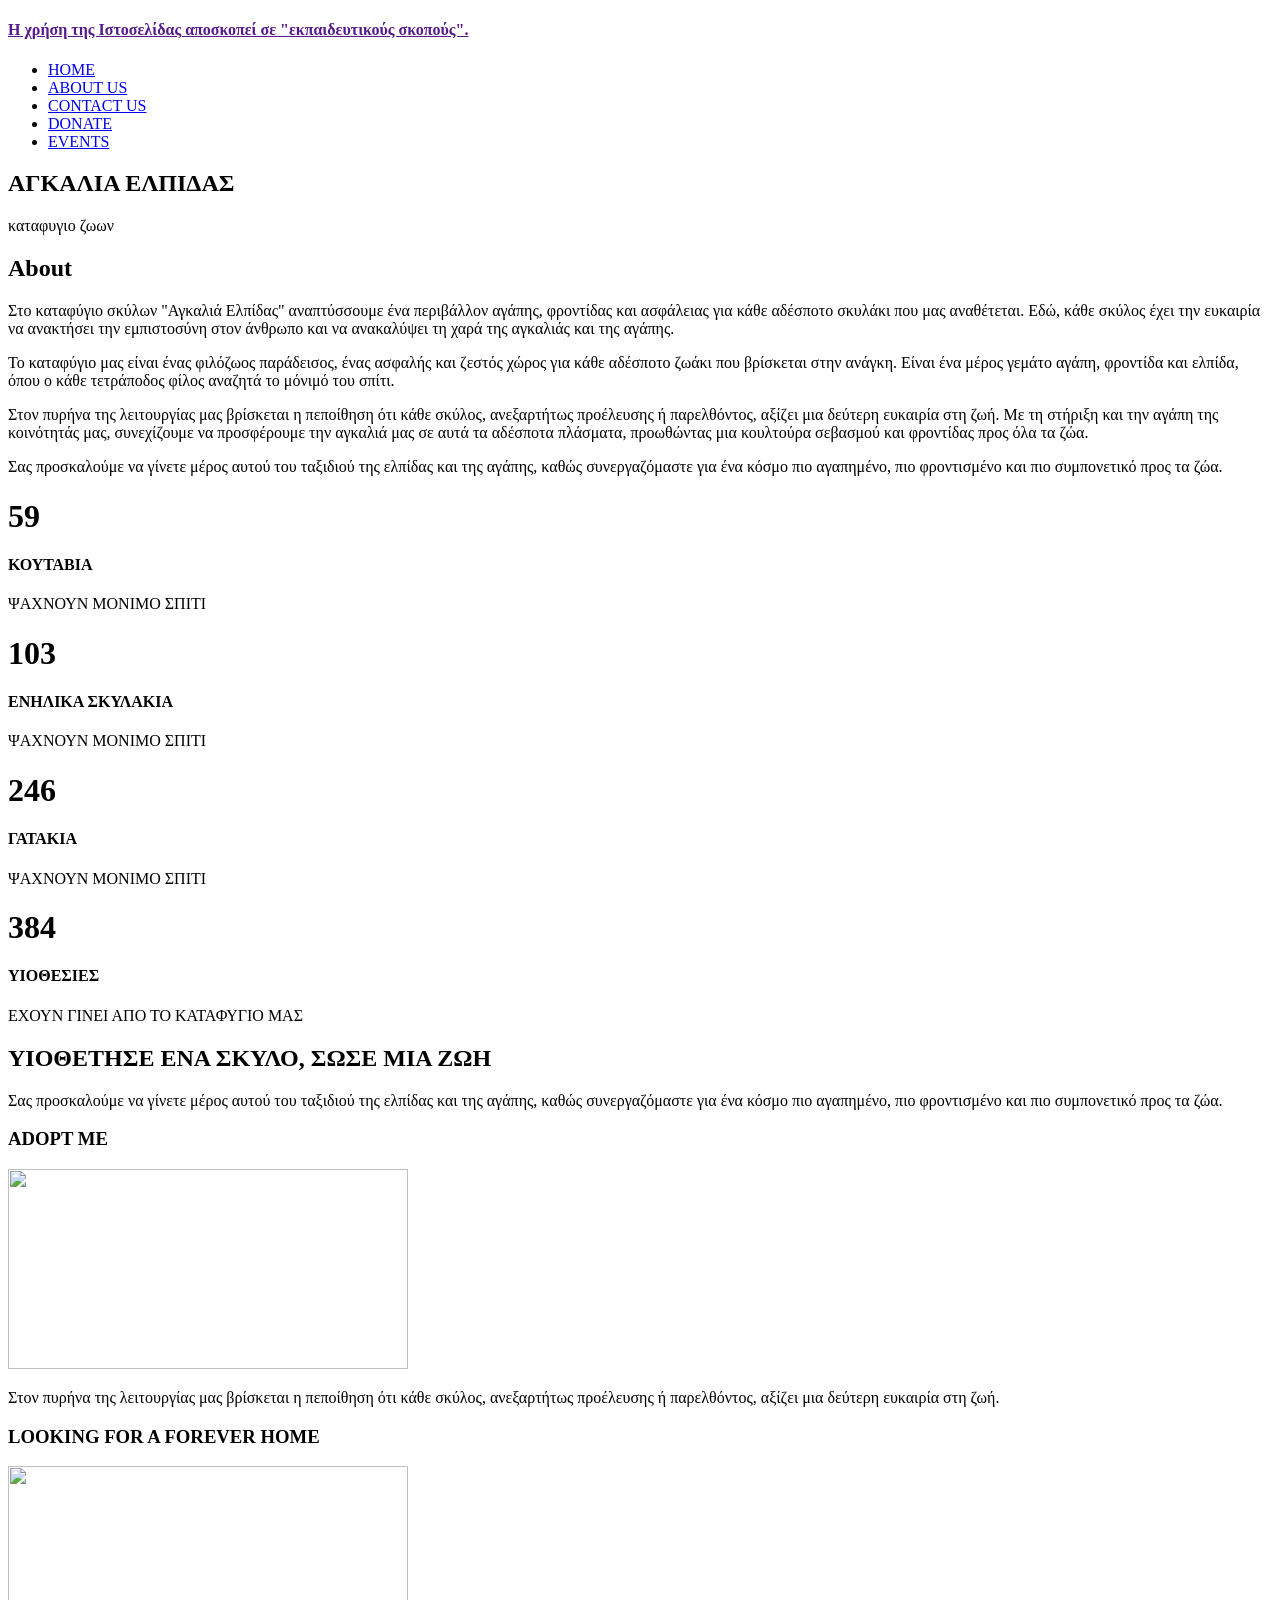
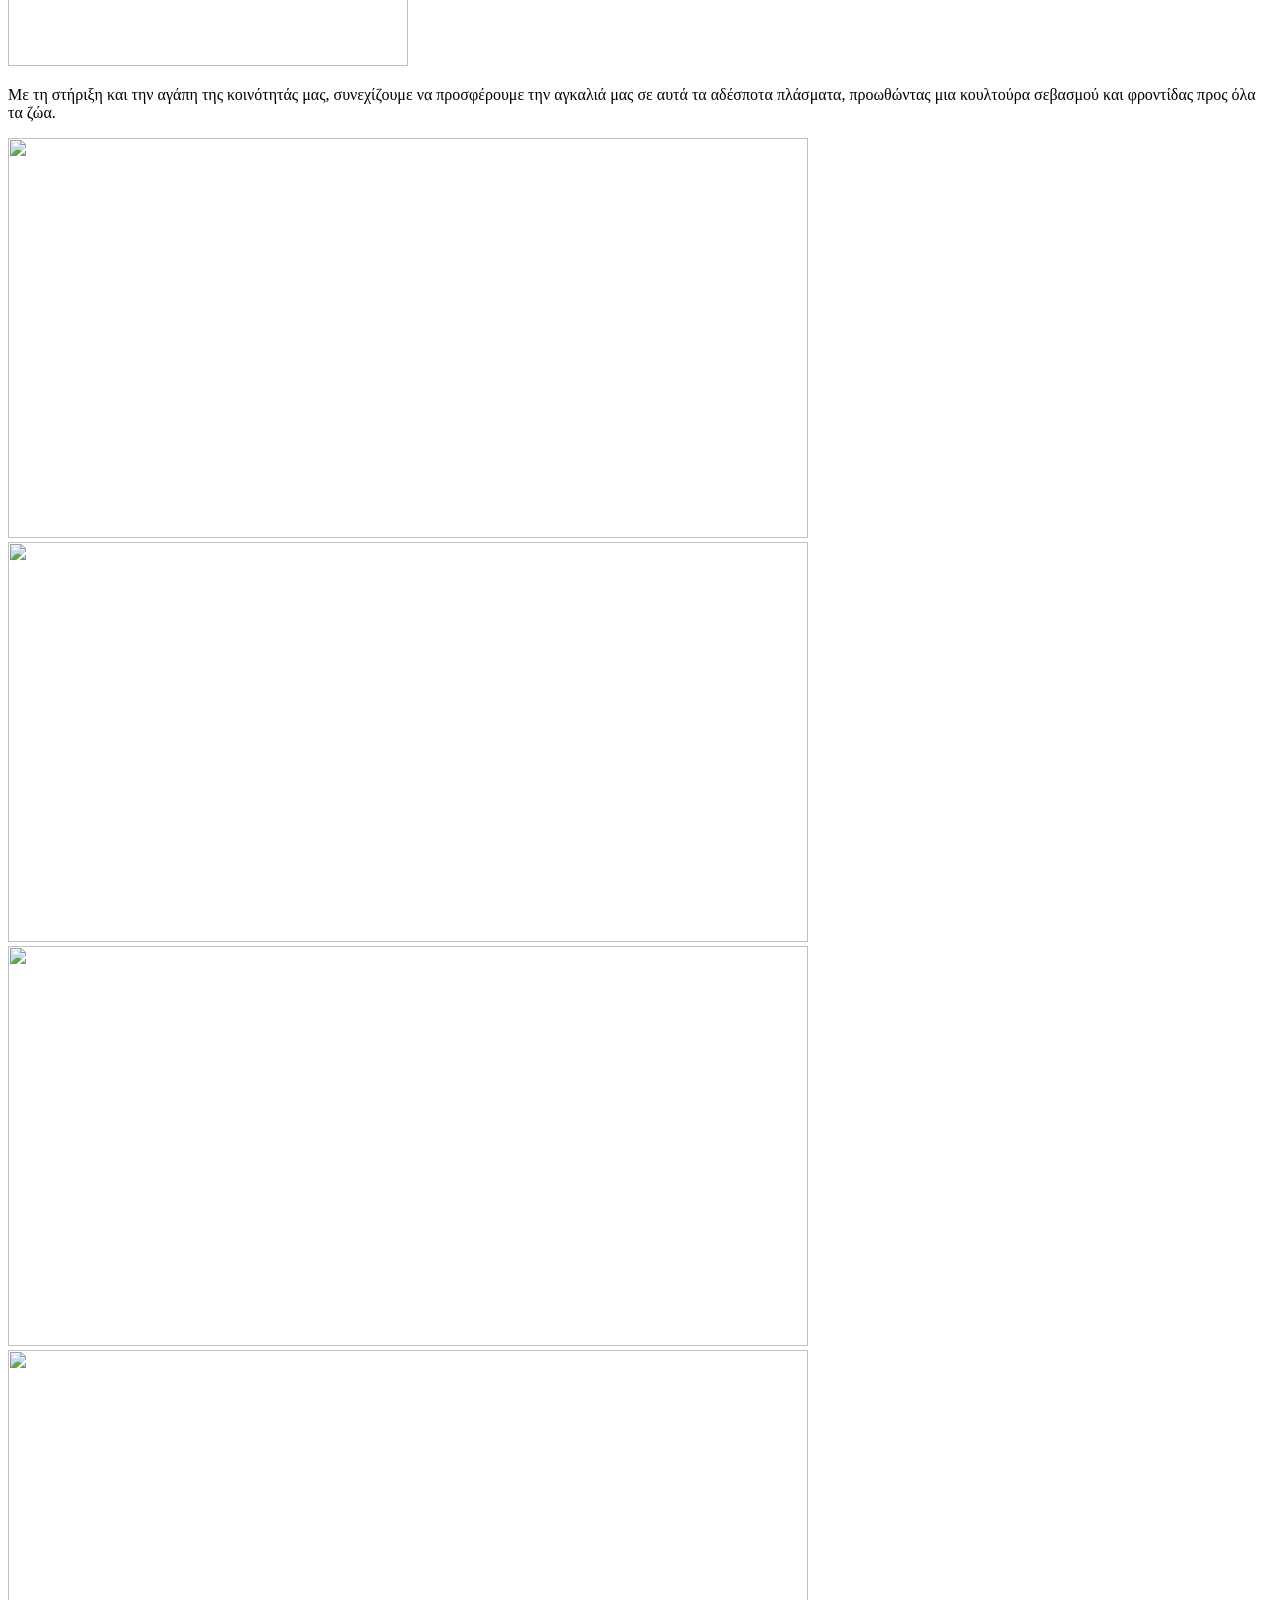
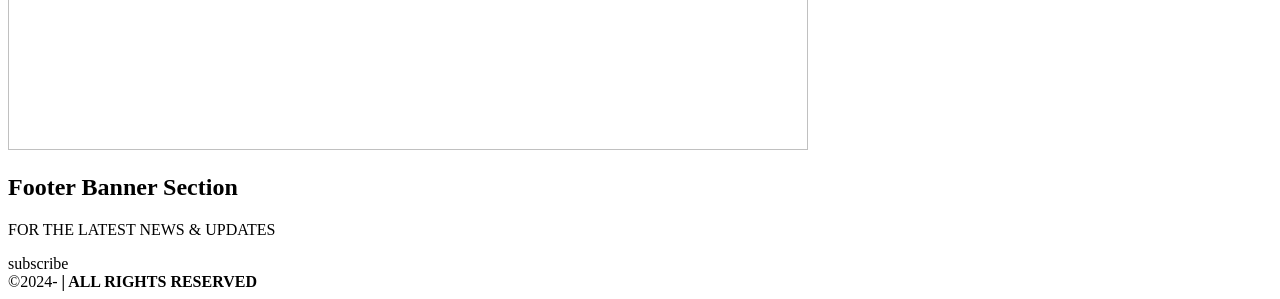
==== index.html @ 395c5442 "Add files via upload" ====
<!doctype html>
<html lang="en-US">
<head>
<meta charset="utf-8">
<meta http-equiv="X-UA-Compatible" content="IE=edge">
<meta name="viewport" content="width=device-width, initial-scale=1">
<title>Light Theme</title>
<link href="css/singlePageTemplate.css" rel="stylesheet" type="text/css">
<!--The following script tag downloads a font from the Adobe Edge Web Fonts server for use within the web page. We recommend that you do not modify it.-->
<script>var __adobewebfontsappname__="dreamweaver"</script>
<script src="http://use.edgefonts.net/source-sans-pro:n2:default.js" type="text/javascript"></script>

</head>
<body>
<!-- Main Container -->
<div class="container"> 
  <!-- Navigation -->
  <header> <a href="">
    <h4 class="logo">Η χρήση της Ιστοσελίδας αποσκοπεί σε "εκπαιδευτικούς σκοπούς".</h4>
    </a>
    <nav>
      <ul>
        <li><a href="index.html">HOME</a></li>
        <li><a href="ABOUT US.html">ABOUT US</a></li>
        <li><a href="CONTACT US.html">CONTACT US</a></li>
        <li><a href="DONATE.html">DONATE</a></li>
        <li><a href="EVENTS.html">EVENTS</a></li>
      </ul>
    </nav>
  </header>
  <!-- Hero Section -->
  <section class="hero" id="hero">
    <h1 class="hero_header">ΑΓΚΑΛΙΑ ΕΛΠΙΔΑΣ&nbsp;</h1>
    <p class="tagline">καταφυγιο ζωων&nbsp;</p>
  </section>
  <!-- About Section -->
  <section class="about" id="about">
    <h2 class="hidden">About</h2>
    <p class="text_column">Στο καταφύγιο σκύλων "Αγκαλιά Ελπίδας" αναπτύσσουμε ένα περιβάλλον αγάπης, φροντίδας και ασφάλειας για κάθε αδέσποτο σκυλάκι που μας αναθέτεται. Εδώ, κάθε σκύλος έχει την ευκαιρία να ανακτήσει την εμπιστοσύνη στον άνθρωπο και να ανακαλύψει τη χαρά της αγκαλιάς και της αγάπης. </p>
    <p class="text_column">Το καταφύγιο μας είναι ένας φιλόζωος παράδεισος, ένας ασφαλής και ζεστός χώρος για κάθε αδέσποτο ζωάκι που βρίσκεται στην ανάγκη. Είναι ένα μέρος γεμάτο αγάπη, φροντίδα και ελπίδα, όπου ο κάθε τετράποδος φίλος αναζητά το μόνιμό του σπίτι.</p>
    <p class="text_column">Στον πυρήνα της λειτουργίας μας βρίσκεται η πεποίθηση ότι κάθε σκύλος, ανεξαρτήτως προέλευσης ή παρελθόντος, αξίζει μια δεύτερη ευκαιρία στη ζωή. Με τη στήριξη και την αγάπη της κοινότητάς μας, συνεχίζουμε να προσφέρουμε την αγκαλιά μας σε αυτά τα αδέσποτα πλάσματα, προωθώντας μια κουλτούρα σεβασμού και φροντίδας προς όλα τα ζώα. </p>

    <p class="text_column">Σας προσκαλούμε να γίνετε μέρος αυτού του ταξιδιού της ελπίδας και της αγάπης, καθώς συνεργαζόμαστε για ένα κόσμο πιο αγαπημένο, πιο φροντισμένο και πιο συμπονετικό προς τα ζώα. </p>

</section>
  <!-- Stats Gallery Section -->
  <div class="gallery">
    <div class="thumbnail">
      <h1 class="stats">59</h1>
      <h4>ΚΟΥΤΑΒΙΑ&nbsp;</h4>
      <p>ΨΑΧΝΟΥΝ ΜΟΝΙΜΟ ΣΠΙΤΙ</p>
    </div>
    <div class="thumbnail">
      <h1 class="stats">103&nbsp;</h1>
      <h4>ΕΝΗΛΙΚΑ ΣΚΥΛΑΚΙΑ</h4>
      <p>ΨΑΧΝΟΥΝ ΜΟΝΙΜΟ ΣΠΙΤΙ</p>
    </div>
    <div class="thumbnail">
      <h1 class="stats">246</h1>
      <h4>ΓΑΤΑΚΙΑ&nbsp;</h4>
      <p>ΨΑΧΝΟΥΝ ΜΟΝΙΜΟ ΣΠΙΤΙ</p>
    </div>
    <div class="thumbnail">
      <h1 class="stats">384&nbsp;</h1>
      <h4>ΥΙΟΘΕΣΙΕΣ</h4>
      <p>ΕΧΟΥΝ ΓΙΝΕΙ ΑΠΟ ΤΟ ΚΑΤΑΦΥΓΙΟ ΜΑΣ</p>
    </div>
  </div>
  <!-- Parallax Section -->
  <section class="banner">
    <h2 class="parallax">ΥΙΟΘΕΤΗΣΕ ΕΝΑ ΣΚΥΛΟ, ΣΩΣΕ ΜΙΑ ΖΩΗ&nbsp;</h2>
    <p class="parallax_description">Σας προσκαλούμε να γίνετε μέρος αυτού του ταξιδιού της ελπίδας και της αγάπης, καθώς συνεργαζόμαστε για ένα κόσμο πιο αγαπημένο, πιο φροντισμένο και πιο συμπονετικό προς τα ζώα.</p>
  </section>
  <!-- More Info Section -->
  <footer>
    <article class="footer_column">
      <h3>ADOPT ME&nbsp;</h3>
      <img src="DREAMWEAVER/DOG1.JPG" alt="" width="400" height="200" class="cards"/>
      <p> Στον πυρήνα της λειτουργίας μας βρίσκεται η πεποίθηση ότι κάθε σκύλος, ανεξαρτήτως προέλευσης ή παρελθόντος, αξίζει μια δεύτερη ευκαιρία στη ζωή.</p>
    </article>
    <article class="footer_column">
      <h3>LOOKING FOR A FOREVER HOME</h3>
      <img src="DREAMWEAVER/DOG2.JPG" alt="" width="400" height="200" class="cards"/>
      <p>Με τη στήριξη και την αγάπη της κοινότητάς μας, συνεχίζουμε να προσφέρουμε την αγκαλιά μας σε αυτά τα αδέσποτα πλάσματα, προωθώντας μια κουλτούρα σεβασμού και φροντίδας προς όλα τα ζώα. </p>
    </article>
	    <!-- Slideshow/Carousel -->
        <div id="carouselExampleSlidesOnly" class="carousel slide mt-4" data-bs-ride="carousel">
            <div class="carousel-inner">
                <div class="carousel-item active">
                    <img src="DREAMWEAVER/DOG.JPG" class="d-block w-100" alt="" width="800" height="400">
                </div>
                <div class="carousel-item">
                    <img src="DREAMWEAVER/DOG3.JPG" class="d-block w-100" alt="" width="800" height="400">
                </div>
                <div class="carousel-item">
                    <img src="DREAMWEAVER/DOG4.JPG" class="d-block w-100" alt="" width="800" height="400">
                </div>
				                <div class="carousel-item">
                    <img src="DREAMWEAVER/DOG7.JPG" class="d-block w-100" alt="" width="800" height="400">
                </div>
            </div>
         </div>															 
  </footer>
  <!-- Footer Section -->
  <section class="footer_banner" id="contact">
    <h2 class="hidden">Footer Banner Section </h2>
    <p class="hero_header">FOR THE LATEST NEWS &amp; UPDATES</p>
    <div class="button">subscribe</div>
  </section>
  <!-- Copyrights Section -->
  <div class="copyright">&copy;2024- <strong>| ALL RIGHTS RESERVED</strong></div>
</div>
<!-- Main Container Ends -->
</body>
</html>
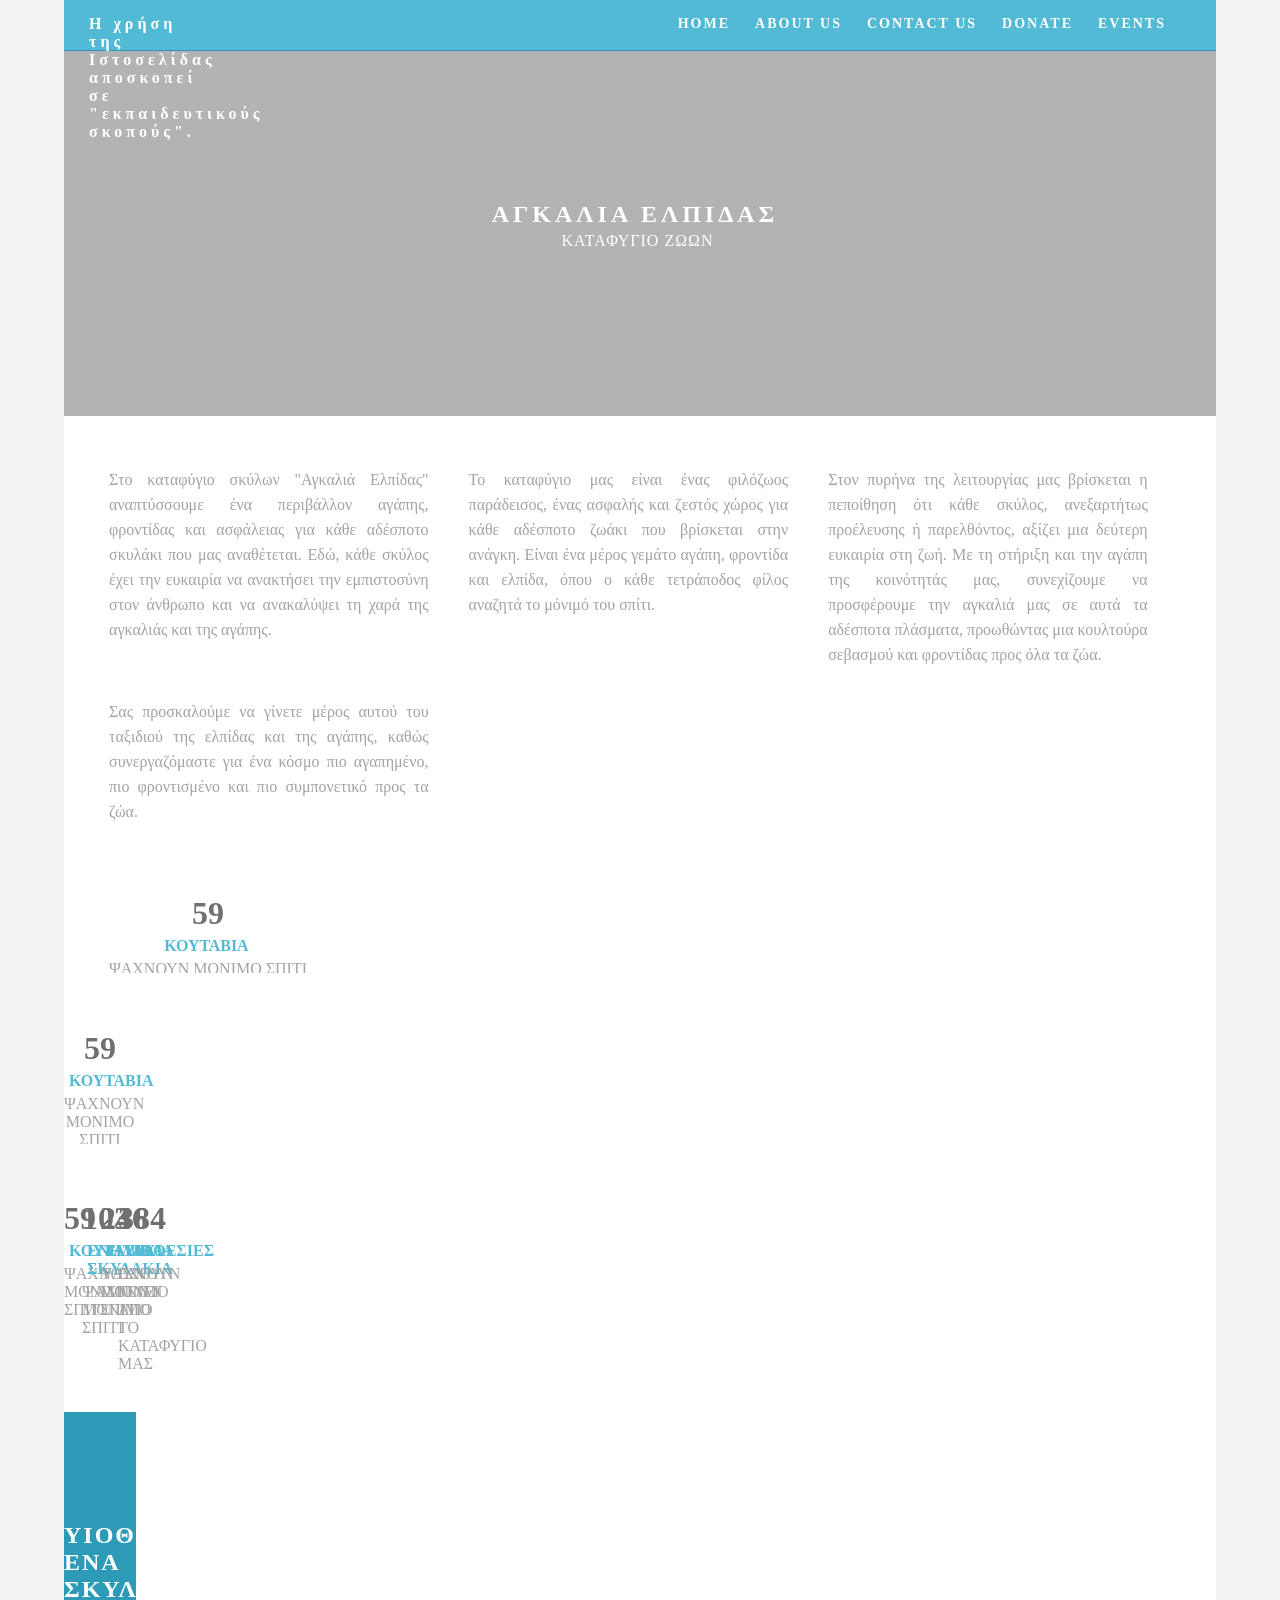
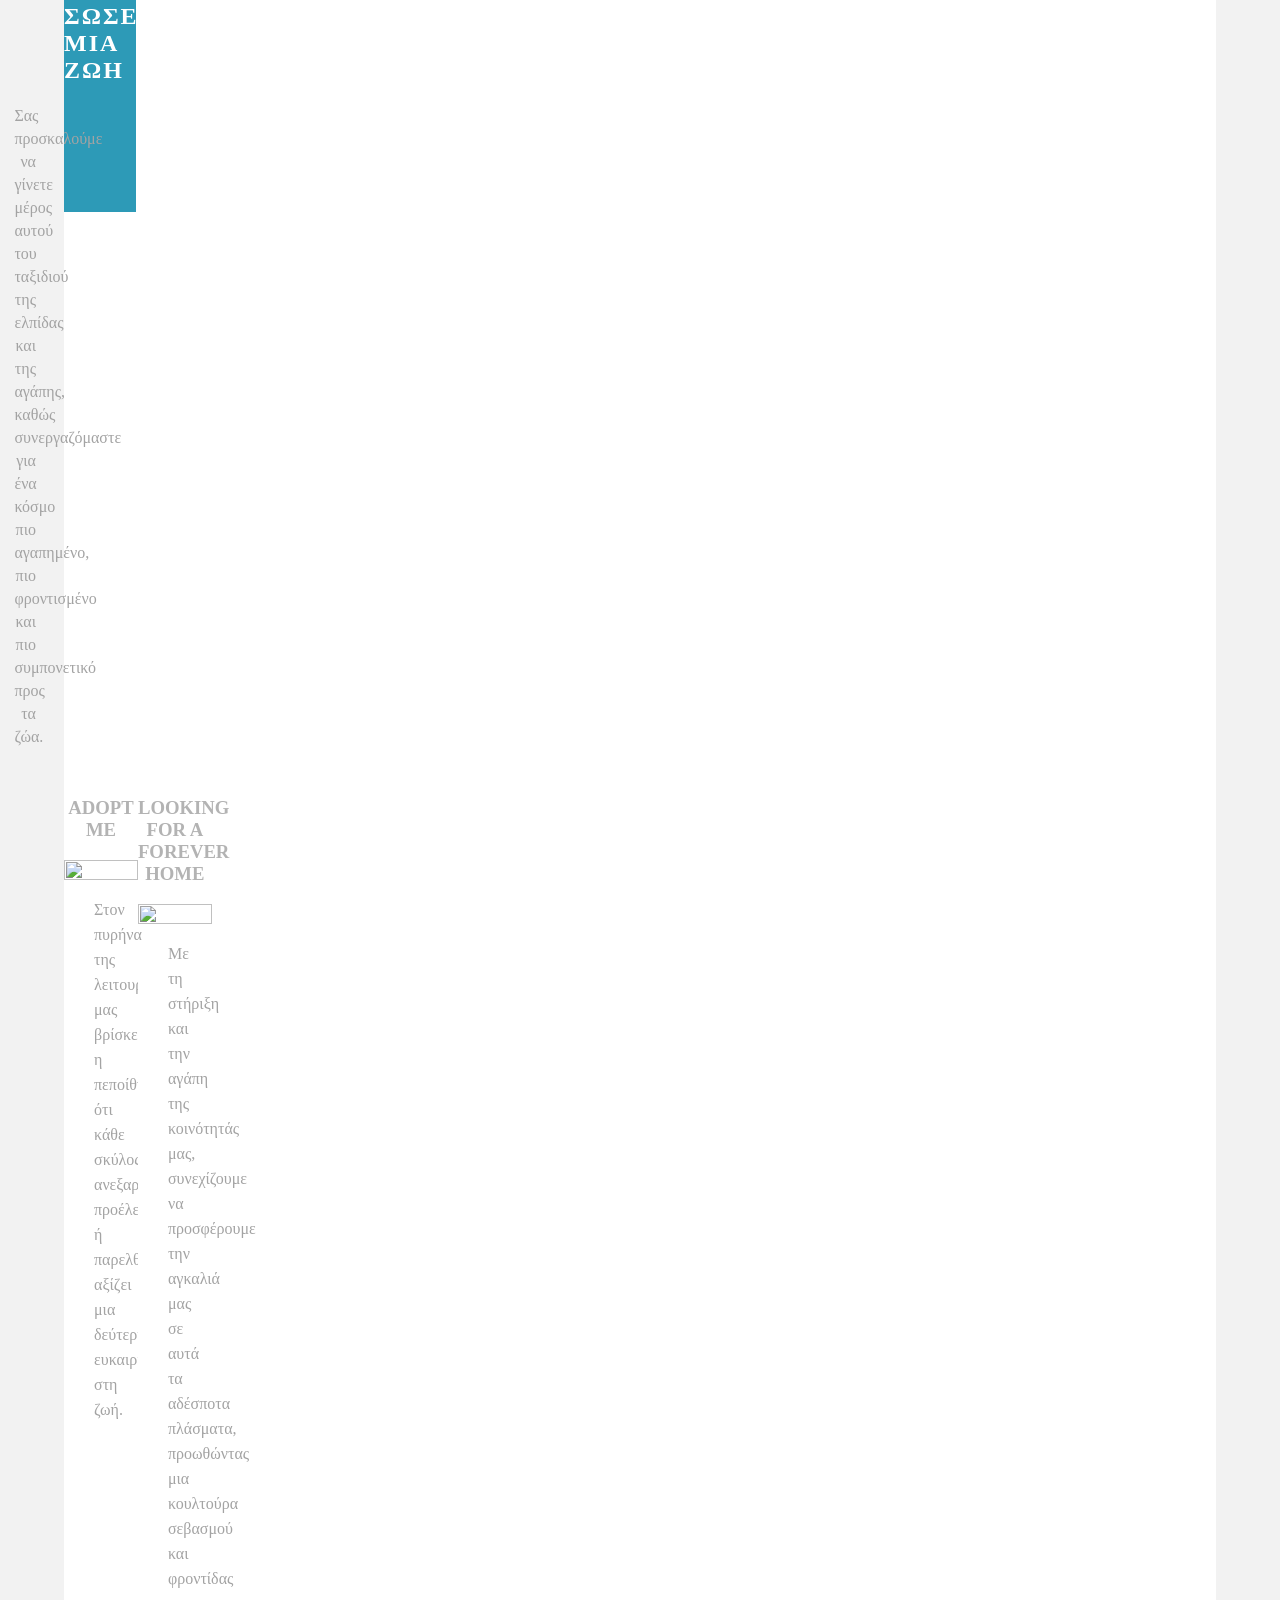
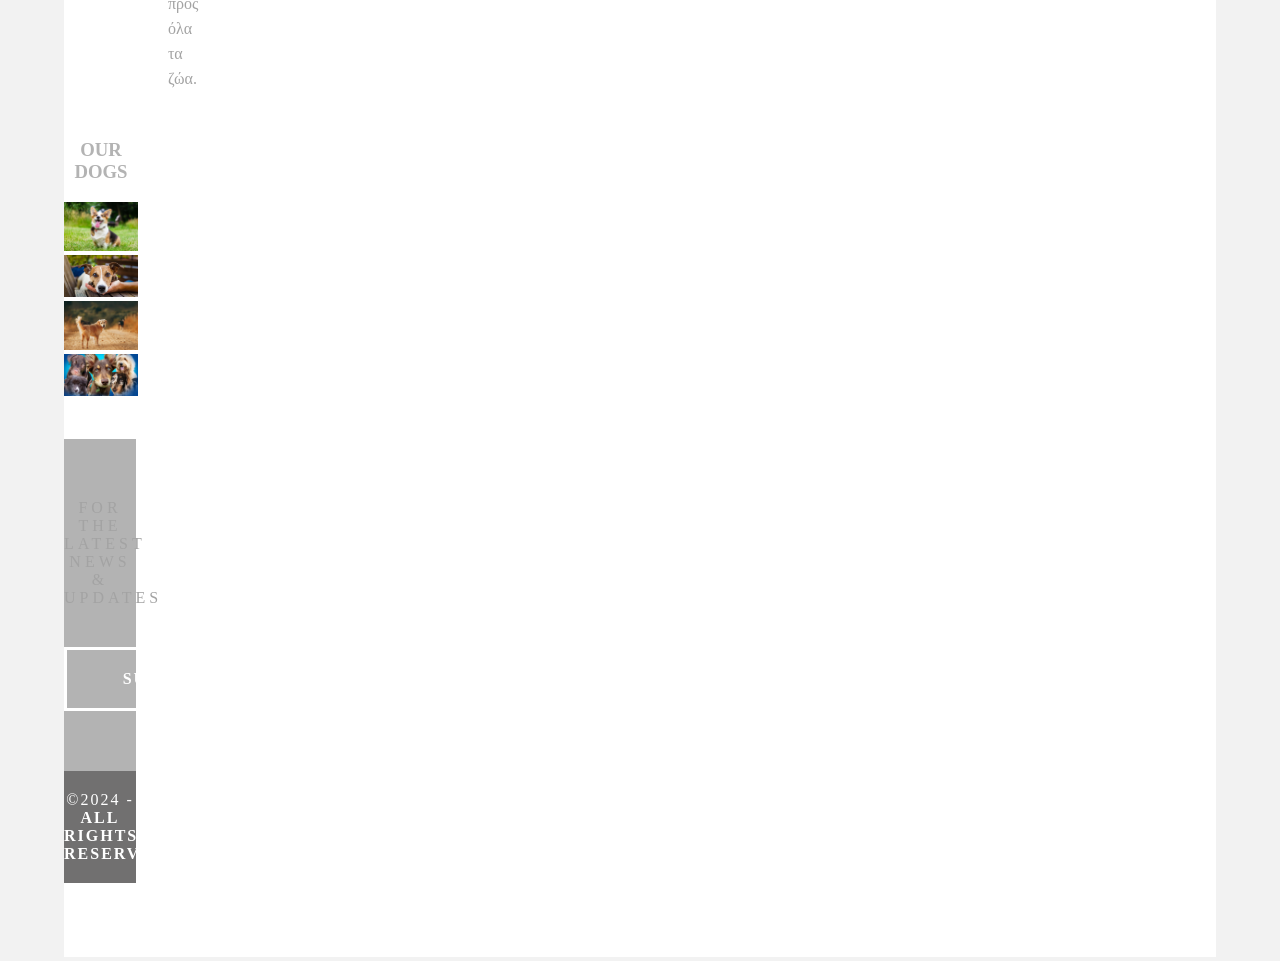
==== commit e9e64685: "Update index.html" ====
--- a/index.html
+++ b/index.html
@@ -4,12 +4,10 @@
 <meta charset="utf-8">
 <meta http-equiv="X-UA-Compatible" content="IE=edge">
 <meta name="viewport" content="width=device-width, initial-scale=1">
-<title>Light Theme</title>
-<link href="css/singlePageTemplate.css" rel="stylesheet" type="text/css">
-<!--The following script tag downloads a font from the Adobe Edge Web Fonts server for use within the web page. We recommend that you do not modify it.-->
-<script>var __adobewebfontsappname__="dreamweaver"</script>
-<script src="http://use.edgefonts.net/source-sans-pro:n2:default.js" type="text/javascript"></script>
-
+<title>Hugs of Hope | Animal Shelter</title>
+  <link href="css/singlePageTemplate.css" rel="stylesheet" type="text/css">
+  <script>var __adobewebfontsappname__="dreamweaver"</script>
+  <script src="https://use.edgefonts.net/source-sans-pro:n2:default.js" type="text/javascript"></script>
 </head>
 <body>
 <!-- Main Container -->
@@ -21,10 +19,10 @@
     <nav>
       <ul>
         <li><a href="index.html">HOME</a></li>
-        <li><a href="ABOUT US.html">ABOUT US</a></li>
-        <li><a href="CONTACT US.html">CONTACT US</a></li>
-        <li><a href="DONATE.html">DONATE</a></li>
-        <li><a href="EVENTS.html">EVENTS</a></li>
+        <li><a href="about.html">ABOUT US</a></li>
+        <li><a href="contact.html">CONTACT US</a></li>
+        <li><a href="donate.html">DONATE</a></li>
+        <li><a href="events.html">EVENTS</a></li>
       </ul>
     </nav>
   </header>
@@ -49,23 +47,36 @@
       <h1 class="stats">59</h1>
       <h4>ΚΟΥΤΑΒΙΑ&nbsp;</h4>
       <p>ΨΑΧΝΟΥΝ ΜΟΝΙΜΟ ΣΠΙΤΙ</p>
+    <div class="gallery">
+      <div class="thumbnail">
+        <h1 class="stats">59</h1>
+        <h4>ΚΟΥΤΑΒΙΑ</h4>
+        <p>ΨΑΧΝΟΥΝ ΜΟΝΙΜΟ ΣΠΙΤΙ</p>
+    <div class="gallery">
+      <div class="thumbnail">
+        <h1 class="stats">59</h1>
+        <h4>ΚΟΥΤΑΒΙΑ</h4>
+        <p>ΨΑΧΝΟΥΝ ΜΟΝΙΜΟ ΣΠΙΤΙ</p>
+      </div>
+
+      <div class="thumbnail">
+        <h1 class="stats">103</h1>
+        <h4>ΕΝΗΛΙΚΑ ΣΚΥΛΑΚΙΑ</h4>
+        <p>ΨΑΧΝΟΥΝ ΜΟΝΙΜΟ ΣΠΙΤΙ</p>
+      </div>
+
+      <div class="thumbnail">
+        <h1 class="stats">246</h1>
+        <h4>ΓΑΤΑΚΙΑ</h4>
+        <p>ΨΑΧΝΟΥΝ ΜΟΝΙΜΟ ΣΠΙΤΙ</p>
+      </div>
+
+      <div class="thumbnail">
+        <h1 class="stats">384</h1>
+        <h4>ΥΙΟΘΕΣΙΕΣ</h4>
+        <p>ΕΧΟΥΝ ΓΙΝΕΙ ΑΠΟ ΤΟ ΚΑΤΑΦΥΓΙΟ ΜΑΣ</p>
+      </div>
     </div>
-    <div class="thumbnail">
-      <h1 class="stats">103&nbsp;</h1>
-      <h4>ΕΝΗΛΙΚΑ ΣΚΥΛΑΚΙΑ</h4>
-      <p>ΨΑΧΝΟΥΝ ΜΟΝΙΜΟ ΣΠΙΤΙ</p>
-    </div>
-    <div class="thumbnail">
-      <h1 class="stats">246</h1>
-      <h4>ΓΑΤΑΚΙΑ&nbsp;</h4>
-      <p>ΨΑΧΝΟΥΝ ΜΟΝΙΜΟ ΣΠΙΤΙ</p>
-    </div>
-    <div class="thumbnail">
-      <h1 class="stats">384&nbsp;</h1>
-      <h4>ΥΙΟΘΕΣΙΕΣ</h4>
-      <p>ΕΧΟΥΝ ΓΙΝΕΙ ΑΠΟ ΤΟ ΚΑΤΑΦΥΓΙΟ ΜΑΣ</p>
-    </div>
-  </div>
   <!-- Parallax Section -->
   <section class="banner">
     <h2 class="parallax">ΥΙΟΘΕΤΗΣΕ ΕΝΑ ΣΚΥΛΟ, ΣΩΣΕ ΜΙΑ ΖΩΗ&nbsp;</h2>
@@ -74,42 +85,32 @@
   <!-- More Info Section -->
   <footer>
     <article class="footer_column">
-      <h3>ADOPT ME&nbsp;</h3>
-      <img src="DREAMWEAVER/DOG1.JPG" alt="" width="400" height="200" class="cards"/>
+      <h3>ADOPT ME</h3>
+      <img src="images/DOG1.JPG" alt="" width="400" height="200" class="cards"/>
       <p> Στον πυρήνα της λειτουργίας μας βρίσκεται η πεποίθηση ότι κάθε σκύλος, ανεξαρτήτως προέλευσης ή παρελθόντος, αξίζει μια δεύτερη ευκαιρία στη ζωή.</p>
     </article>
     <article class="footer_column">
       <h3>LOOKING FOR A FOREVER HOME</h3>
-      <img src="DREAMWEAVER/DOG2.JPG" alt="" width="400" height="200" class="cards"/>
+      <img src="images/DOG2.JPG" alt="" width="400" height="200" class="cards"/>
       <p>Με τη στήριξη και την αγάπη της κοινότητάς μας, συνεχίζουμε να προσφέρουμε την αγκαλιά μας σε αυτά τα αδέσποτα πλάσματα, προωθώντας μια κουλτούρα σεβασμού και φροντίδας προς όλα τα ζώα. </p>
     </article>
-	    <!-- Slideshow/Carousel -->
-        <div id="carouselExampleSlidesOnly" class="carousel slide mt-4" data-bs-ride="carousel">
-            <div class="carousel-inner">
-                <div class="carousel-item active">
-                    <img src="DREAMWEAVER/DOG.JPG" class="d-block w-100" alt="" width="800" height="400">
-                </div>
-                <div class="carousel-item">
-                    <img src="DREAMWEAVER/DOG3.JPG" class="d-block w-100" alt="" width="800" height="400">
-                </div>
-                <div class="carousel-item">
-                    <img src="DREAMWEAVER/DOG4.JPG" class="d-block w-100" alt="" width="800" height="400">
-                </div>
-				                <div class="carousel-item">
-                    <img src="DREAMWEAVER/DOG7.JPG" class="d-block w-100" alt="" width="800" height="400">
-                </div>
-            </div>
-         </div>															 
-  </footer>
-  <!-- Footer Section -->
-  <section class="footer_banner" id="contact">
-    <h2 class="hidden">Footer Banner Section </h2>
-    <p class="hero_header">FOR THE LATEST NEWS &amp; UPDATES</p>
-    <div class="button">subscribe</div>
-  </section>
-  <!-- Copyrights Section -->
-  <div class="copyright">&copy;2024- <strong>| ALL RIGHTS RESERVED</strong></div>
-</div>
-<!-- Main Container Ends -->
+
+      <article class="footer_column full_width_gallery">
+        <h3>OUR DOGS</h3>
+        <img src="images/DOG.jpg" alt="Shelter dog" width="800" height="400" class="cards">
+        <img src="images/DOG3.jpg" alt="Shelter dog" width="800" height="400" class="cards">
+        <img src="images/DOG4.jpg" alt="Shelter dog" width="800" height="400" class="cards">
+        <img src="images/DOG7.jpg" alt="Shelter dog" width="800" height="400" class="cards">
+      </article>
+    </footer>
+
+    <section class="footer_banner" id="contact">
+      <h2 class="hidden">Footer Banner Section</h2>
+      <p class="hero_header">FOR THE LATEST NEWS &amp; UPDATES</p>
+      <div class="button">SUBSCRIBE</div>
+    </section>
+
+    <div class="copyright">&copy;2024 - <strong>ALL RIGHTS RESERVED</strong></div>
+  </div>
 </body>
 </html>
--- a/css/singlePageTemplate.css
+++ b/css/singlePageTemplate.css
@@ -0,0 +1,479 @@
+@charset "UTF-8";
+/* Body */
+body {
+	font-family: source-sans-pro;
+	background-color: #f2f2f2;
+	margin-top: 0px;
+	margin-right: 0px;
+	margin-bottom: 0px;
+	margin-left: 0px;
+	font-style: normal;
+	font-weight: 200;
+}
+/* Container */
+.container {
+	width: 90%;
+	margin-left: auto;
+	margin-right: auto;
+	height: 1000px;
+	background-color: #FFFFFF;
+}
+/* Navigation */
+header {
+	width: 100%;
+	height: 5%;
+	background-color: #52bad5;
+	border-bottom: 1px solid #2C9AB7;
+}
+.logo {
+	color: #fff;
+	font-weight: bold;
+	text-align: undefined;
+	width: 10%;
+	float: left;
+	margin-top: 15px;
+	margin-left: 25px;
+	letter-spacing: 4px;
+}
+nav {
+	float: right;
+	width: 50%;
+	text-align: right;
+	margin-right: 25px;
+}
+header nav ul {
+	list-style: none;
+	float: right;
+}
+nav ul li {
+	float: left;
+	color: #FFFFFF;
+	font-size: 14px;
+	text-align: left;
+	margin-right: 25px;
+	letter-spacing: 2px;
+	font-weight: bold;
+	transition: all 0.3s linear;
+}
+ul li a {
+	color: #FFFFFF;
+	text-decoration: none;
+}
+ul li:hover a {
+	color: #2C9AB7;
+}
+.hero_header {
+	color: #FFFFFF;
+	text-align: center;
+	margin-top: 0px;
+	margin-right: 0px;
+	margin-bottom: 0px;
+	margin-left: 0px;
+	letter-spacing: 4px;
+}
+/* Hero Section */
+.hero {
+	background-color: #B3B3B3;
+	padding-top: 150px;
+	padding-bottom: 150px;
+}
+.light {
+	font-weight: bold;
+	color: #717070;
+}
+.tagline {
+	text-align: center;
+	color: #FFFFFF;
+	margin-top: 4px;
+	font-weight: lighter;
+	text-transform: uppercase;
+	letter-spacing: 1px;
+}
+/* About Section */
+.text_column {
+	width: 29%;
+	text-align: justify;
+	font-weight: lighter;
+	line-height: 25px;
+	float: left;
+	padding-left: 20px;
+	padding-right: 20px;
+	color: #A3A3A3;
+}
+.about {
+	padding-left: 25px;
+	padding-right: 25px;
+	padding-top: 35px;
+	display: inline-block;
+	background-color: #FFFFFF;
+	margin-top: 0px;
+}
+/* Stats Gallery */
+.stats {
+	color: #717070;
+	margin-bottom: 5px;
+}
+.gallery {
+	clear: both;
+	display: inline-block;
+	width: 100%;
+	background-color: #FFFFFF;
+	/* [disabled]min-width: 400px;
+*/
+	padding-bottom: 35px;
+	padding-top: 0px;
+	margin-top: -5px;
+	margin-bottom: 0px;
+}
+.thumbnail {
+	width: 25%;
+	text-align: center;
+	float: left;
+	margin-top: 35px;
+}
+.gallery .thumbnail h4 {
+	margin-top: 5px;
+	margin-right: 5px;
+	margin-bottom: 5px;
+	margin-left: 5px;
+	color: #52BAD5;
+}
+.gallery .thumbnail p {
+	margin-top: 0px;
+	margin-right: 0px;
+	margin-bottom: 0px;
+	margin-left: 0px;
+	color: #A3A3A3;
+}
+/* Parallax Section */
+.banner {
+	background-color: #2D9AB7;
+	background-image: url(../images/parallax.png);
+	height: 400px;
+	background-attachment: fixed;
+	background-size: cover;
+	background-repeat: no-repeat;
+}
+.parallax {
+	color: #FFFFFF;
+	text-align: right;
+	padding-right: 100px;
+	padding-top: 110px;
+	letter-spacing: 2px;
+	margin-top: 0px;
+}
+.parallax_description {
+	color: #FFFFFF;
+	text-align: right;
+	padding-right: 100px;
+	width: 30%;
+	float: right;
+	font-weight: lighter;
+	line-height: 23px;
+	margin-top: 0px;
+	margin-right: 0px;
+	margin-bottom: 0px;
+	margin-left: 0px;
+}
+/* More info */
+footer {
+	background-color: #FFFFFF;
+	padding-bottom: 35px;
+}
+.footer_column {
+	width: 50%;
+	text-align: center;
+	padding-top: 30px;
+	float: left;
+}
+footer .footer_column h3 {
+	color: #B3B3B3;
+	text-align: center;
+}
+footer .footer_column p {
+	color: #717070;
+	background-color: #FFFFFF;
+}
+.cards {
+	width: 100%;
+	height: auto;
+	max-width: 400px;
+	max-height: 200px;
+}
+footer .footer_column p {
+	padding-left: 30px;
+	padding-right: 30px;
+	text-align: justify;
+	line-height: 25px;
+	font-weight: lighter;
+	margin-left: 20px;
+	margin-right: 20px;
+}
+.button {
+	width: 200px;
+	margin-top: 40px;
+	margin-right: auto;
+	margin-bottom: auto;
+	margin-left: auto;
+	padding-top: 20px;
+	padding-right: 10px;
+	padding-bottom: 20px;
+	padding-left: 10px;
+	text-align: center;
+	vertical-align: middle;
+	border-radius: 0px;
+	text-transform: uppercase;
+	font-weight: bold;
+	letter-spacing: 2px;
+	border: 3px solid #FFFFFF;
+	color: #FFFFFF;
+	transition: all 0.3s linear;
+}
+.button:hover {
+	background-color: #FEFEFE;
+	color: #C4C4C4;
+	cursor: pointer;
+}
+.copyright {
+	text-align: center;
+	padding-top: 20px;
+	padding-bottom: 20px;
+	background-color: #717070;
+	color: #FFFFFF;
+	text-transform: uppercase;
+	font-weight: lighter;
+	letter-spacing: 2px;
+	border-top-width: 2px;
+}
+.footer_banner {
+	background-color: #B3B3B3;
+	padding-top: 60px;
+	padding-bottom: 60PX;
+	margin-bottom: 0px;
+	background-image: url(../images/pattern.png);
+	background-repeat: repeat;
+}
+footer {
+	display: inline-block;
+}
+.hidden {
+	display: none;
+}
+
+/* Mobile */
+@media (max-width: 320px) {
+.logo {
+	width: 100%;
+	text-align: center;
+	margin-top: 13px;
+	margin-right: 0px;
+	margin-bottom: 0px;
+	margin-left: 0px;
+}
+.container header nav {
+	margin-top: 0px;
+	margin-right: 0px;
+	margin-bottom: 0px;
+	margin-left: 0px;
+	width: 100%;
+	float: none;
+	display: none;
+}
+header nav ul {
+}
+nav ul li {
+	margin-top: 0px;
+	margin-right: 0px;
+	margin-bottom: 0px;
+	margin-left: 0px;
+	width: 100%;
+	text-align: center;
+}
+.text_column {
+	width: 100%;
+	text-align: justify;
+	padding-top: 0px;
+	padding-right: 0px;
+	padding-bottom: 0px;
+	padding-left: 0px;
+}
+.thumbnail {
+	width: 100%;
+}
+.footer_column {
+	width: 100%;
+	margin-top: 0px;
+}
+.parallax {
+	text-align: center;
+	margin-top: 0px;
+	margin-right: 0px;
+	margin-bottom: 0px;
+	margin-left: 0px;
+	padding-top: 40%;
+	padding-right: 0px;
+	padding-bottom: 0px;
+	padding-left: 0px;
+	width: 100%;
+	font-size: 18px;
+}
+.parallax_description {
+	padding-top: 0px;
+	padding-right: 0px;
+	padding-bottom: 0px;
+	padding-left: 0px;
+	width: 90%;
+	margin-top: 25px;
+	margin-right: 0px;
+	margin-bottom: 0px;
+	margin-left: 12px;
+	float: none;
+	text-align: center;
+}
+.banner {
+	background-color: #2D9AB7;
+	background-image: none;
+}
+.tagline {
+	margin-top: 20px;
+	line-height: 22px;
+}
+.hero_header {
+	padding-left: 10px;
+	padding-right: 10px;
+	line-height: 22px;
+	text-align: center;
+}
+}
+
+/* Small Tablets */
+@media (min-width: 321px)and (max-width: 767px) {
+.logo {
+	width: 100%;
+	text-align: center;
+	margin-top: 13px;
+	margin-right: 0px;
+	margin-bottom: 0px;
+	margin-left: 0px;
+	color: #043745;
+}
+.container header nav {
+	margin-top: 0px;
+	margin-right: 0px;
+	margin-bottom: 0px;
+	margin-left: 0px;
+	width: 100%;
+	float: none;
+	overflow: auto;
+	display: inline-block;
+	background: #52bad5;
+}
+header nav ul {
+	padding: 0px;
+	float: none;
+}
+nav ul li {
+	margin-top: 0px;
+	margin-right: 0px;
+	margin-bottom: 0px;
+	margin-left: 0px;
+	width: 100%;
+	text-align: center;
+	padding-top: 8px;
+	padding-bottom: 8px;
+}
+.text_column {
+	width: 100%;
+	text-align: left;
+	padding-top: 0px;
+	padding-right: 0px;
+	padding-bottom: 0px;
+	padding-left: 0px;
+}
+.thumbnail {
+	width: 100%;
+}
+.footer_column {
+	width: 100%;
+	margin-top: 0px;
+}
+.parallax {
+	text-align: center;
+	margin-top: 0px;
+	margin-right: 0px;
+	margin-bottom: 0px;
+	margin-left: 0px;
+	padding-top: 40%;
+	padding-right: 0px;
+	padding-bottom: 0px;
+	padding-left: 0px;
+	width: 100%;
+	font-size: 18px;
+}
+.parallax_description {
+	padding-top: 0px;
+	padding-right: 0px;
+	padding-bottom: 0px;
+	padding-left: 0px;
+	margin-top: 30%;
+	margin-right: 0px;
+	margin-bottom: 0px;
+	margin-left: 0px;
+	float: none;
+	width: 100%;
+	text-align: center;
+}
+.thumbnail {
+	width: 50%;
+}
+.parallax {
+	margin-top: 0px;
+	margin-right: 0px;
+	margin-bottom: 0px;
+	margin-left: 0px;
+	padding-right: 0px;
+	padding-bottom: 0px;
+	padding-left: 0px;
+	padding-top: 20%;
+}
+.parallax_description {
+	margin-top: 0px;
+	margin-right: 0px;
+	margin-bottom: 0px;
+	margin-left: 0px;
+	width: 100%;
+	padding-top: 30px;
+}
+.banner {
+	padding-left: 20px;
+	padding-right: 20px;
+}
+.footer_column {
+	width: 100%;
+}
+}
+
+/* Small Desktops */
+@media (min-width: 768px) and (max-width: 1096px) {
+.text_column {
+	width: 100%;
+}
+.thumbnail {
+	width: 50%;
+}
+.text_column {
+	width: 100%;
+	margin-top: 0px;
+	margin-right: 0px;
+	margin-bottom: 0px;
+	margin-left: 0px;
+	padding-top: 0px;
+	padding-right: 0px;
+	padding-bottom: 0px;
+	padding-left: 0px;
+}
+.banner {
+	margin-top: 0px;
+	padding-top: 0px;
+}
+}
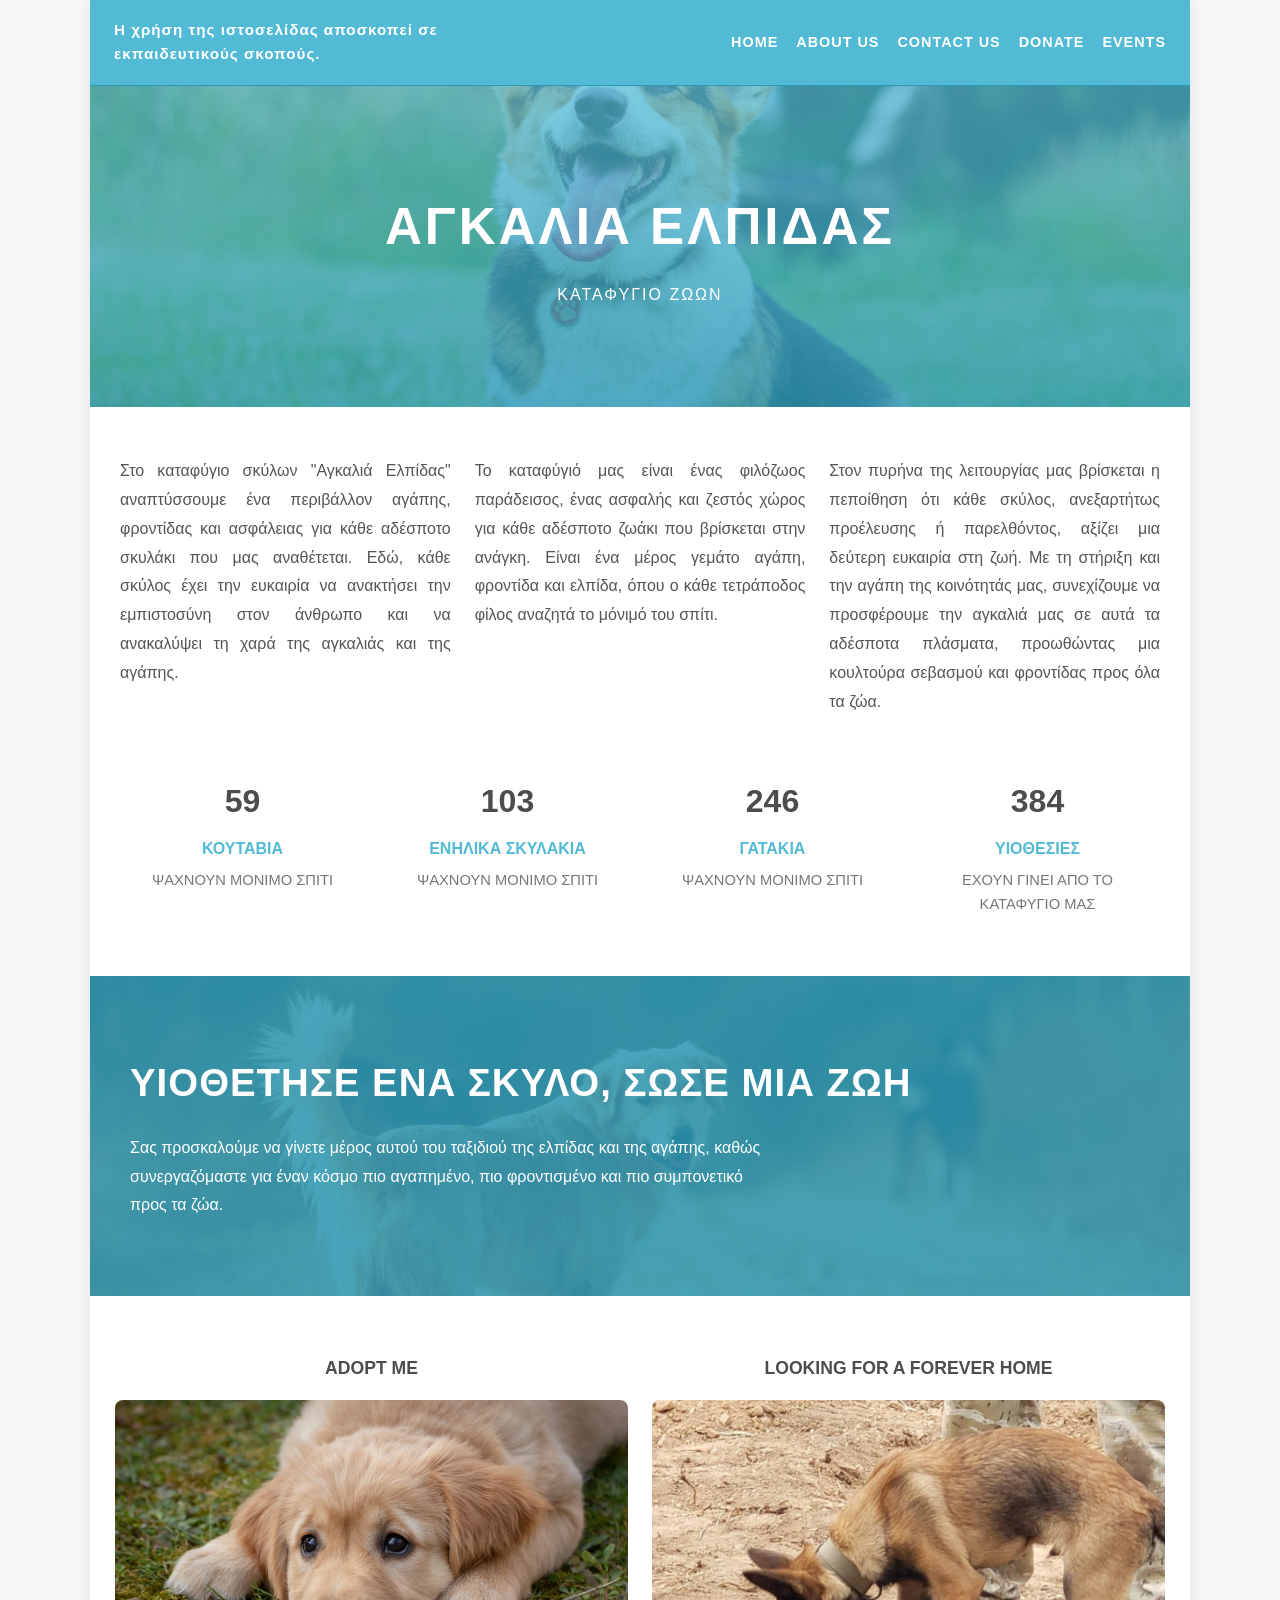
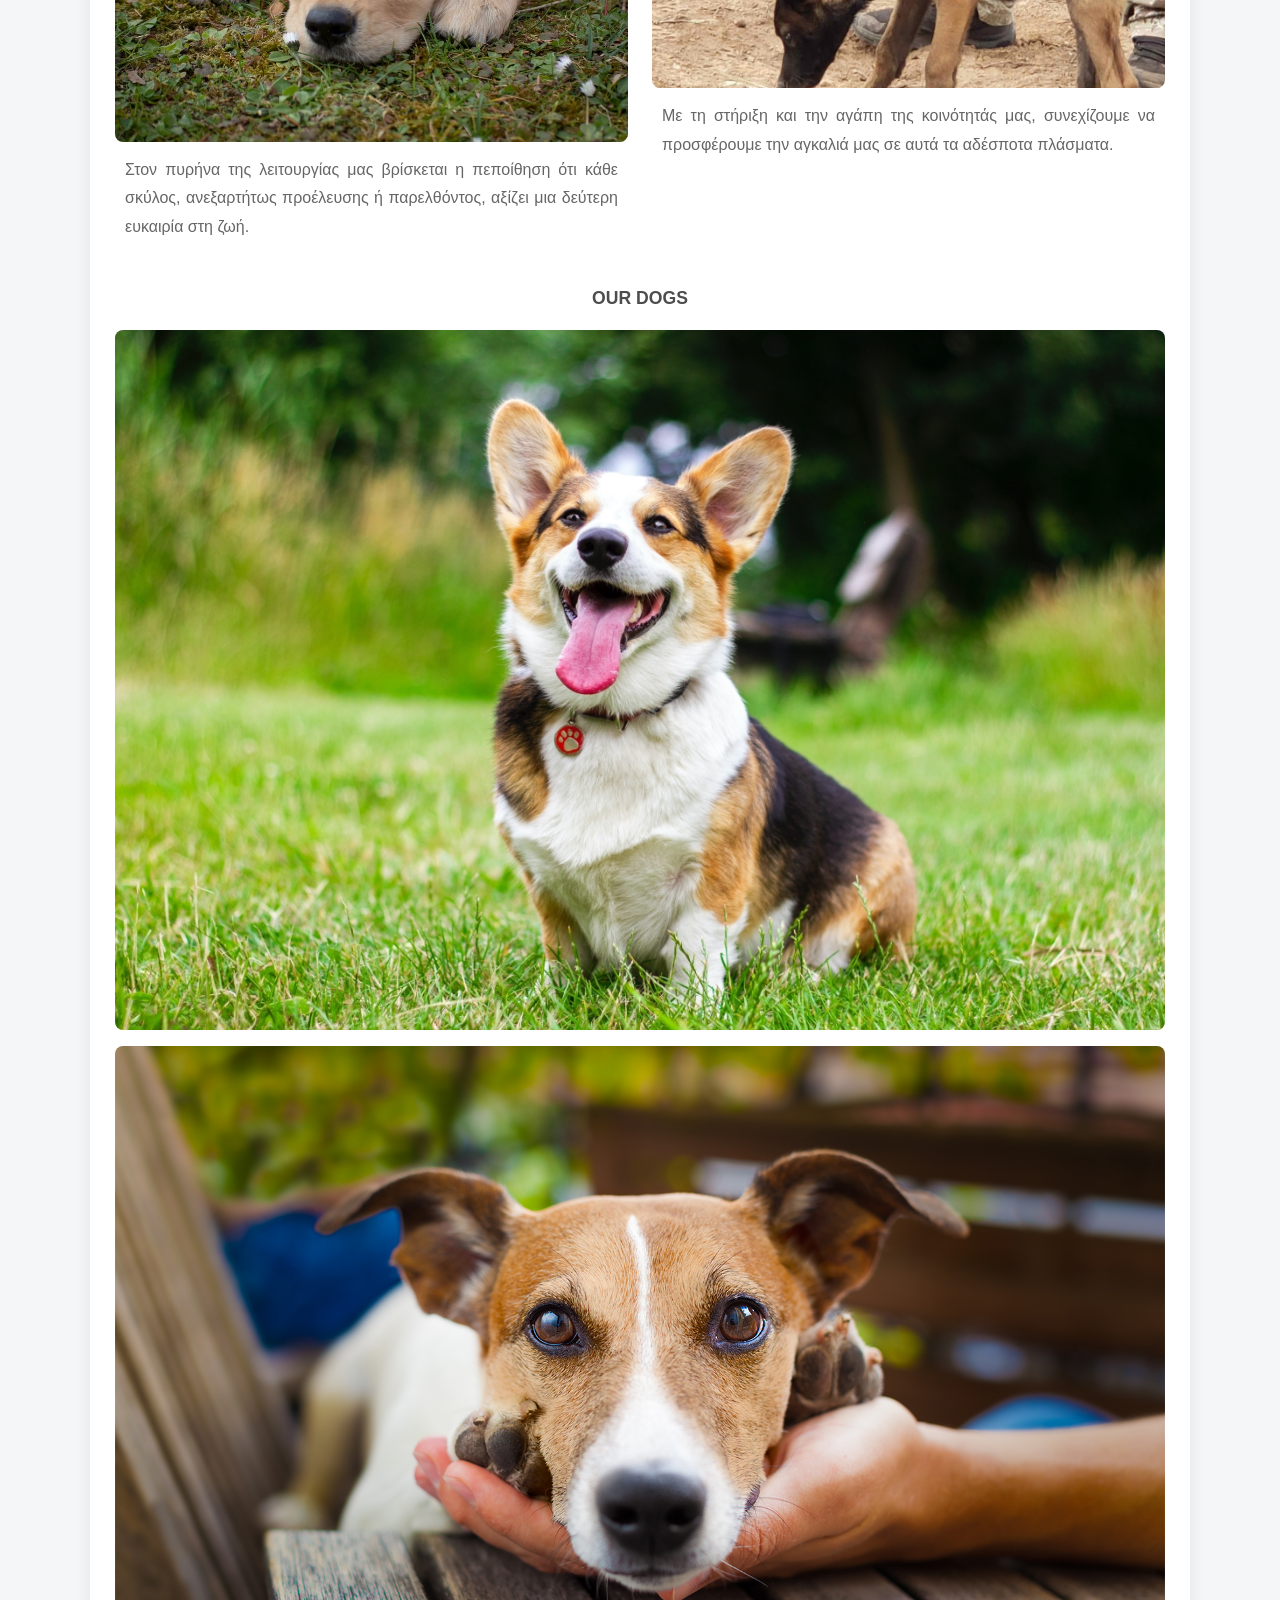
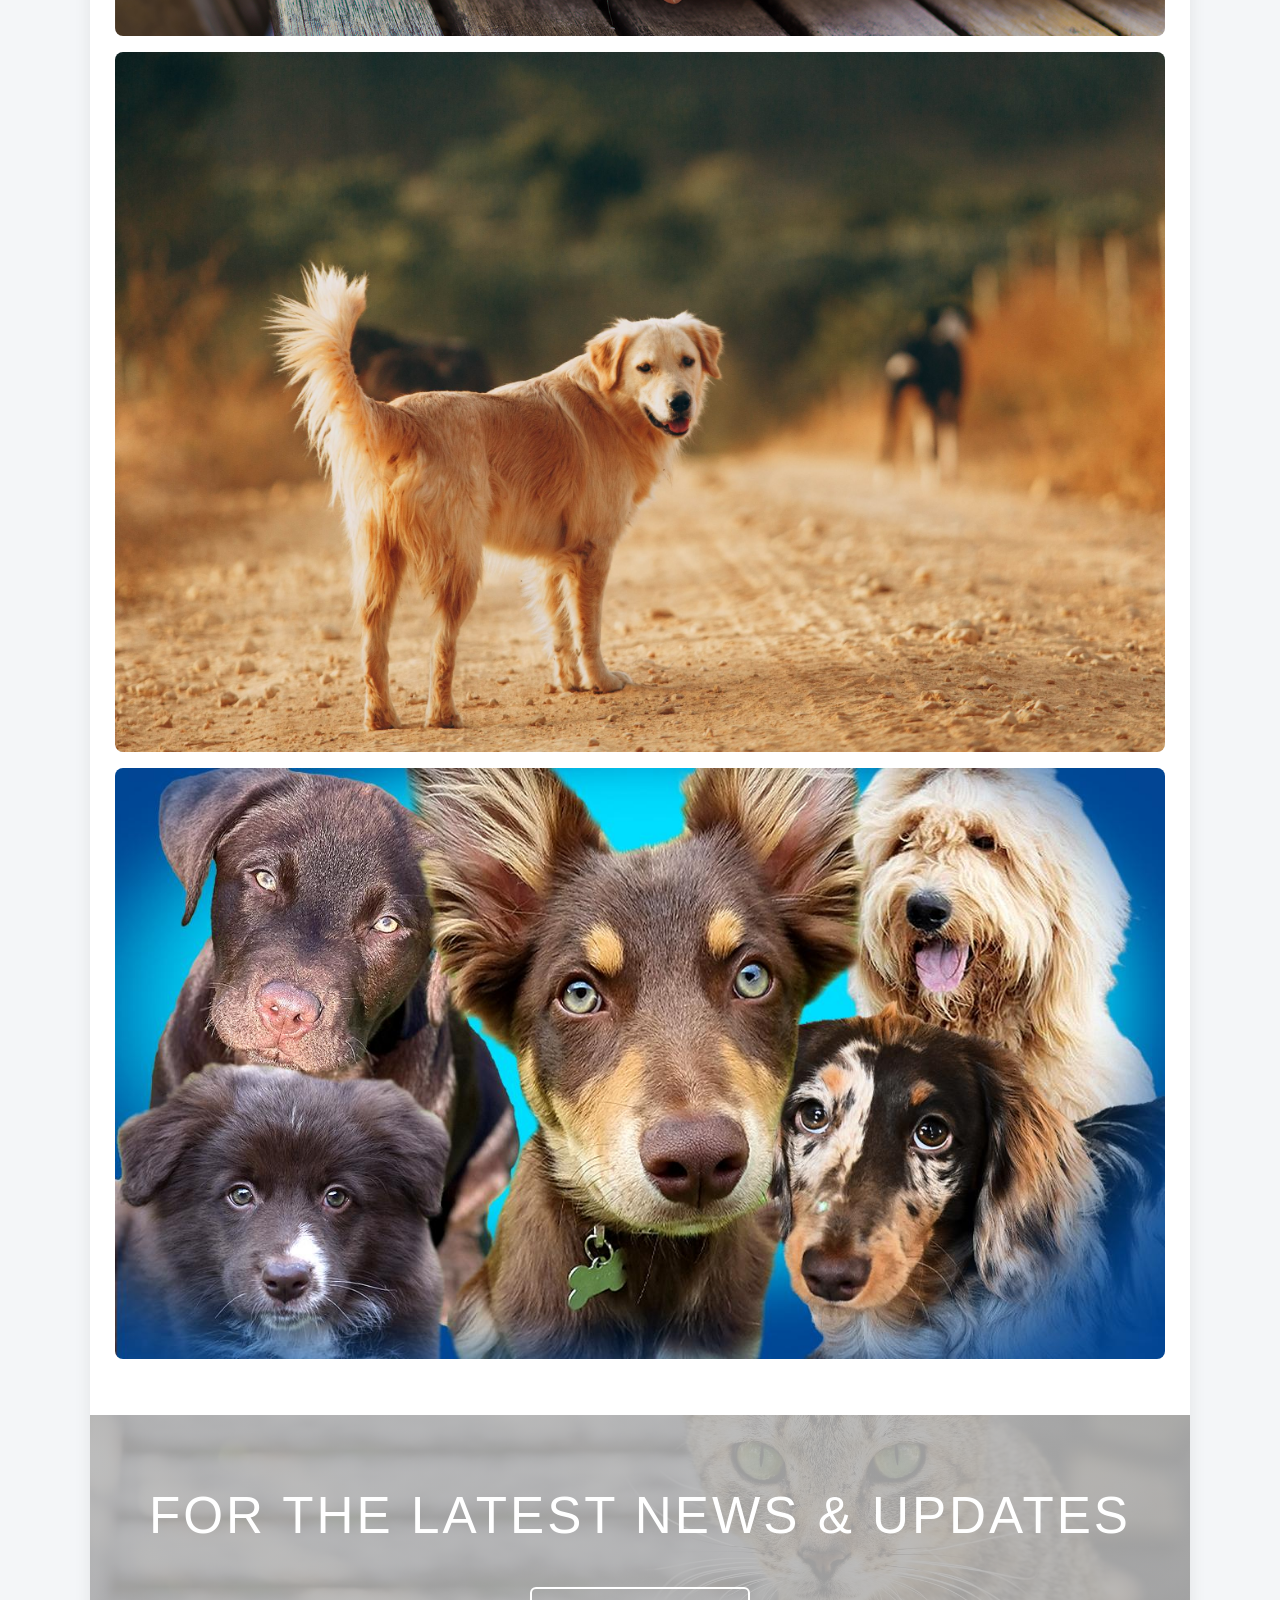
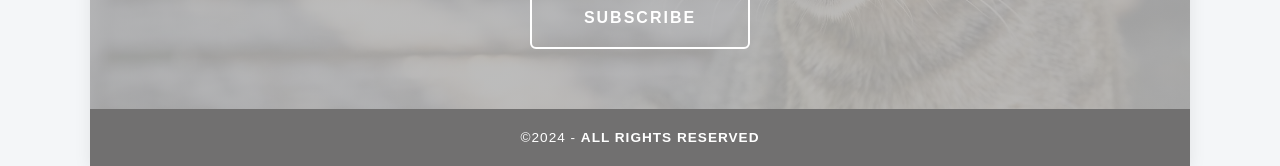
==== commit 21a0d7c8: "Update index.html" ====
--- a/index.html
+++ b/index.html
@@ -1,111 +1,117 @@
 <!doctype html>
-<html lang="en-US">
+<html lang="el">
 <head>
-<meta charset="utf-8">
-<meta http-equiv="X-UA-Compatible" content="IE=edge">
-<meta name="viewport" content="width=device-width, initial-scale=1">
-<title>Hugs of Hope | Animal Shelter</title>
+  <meta charset="utf-8">
+  <meta http-equiv="X-UA-Compatible" content="IE=edge">
+  <meta name="viewport" content="width=device-width, initial-scale=1">
+  <title>Hugs of Hope | Animal Shelter</title>
   <link href="css/singlePageTemplate.css" rel="stylesheet" type="text/css">
-  <script>var __adobewebfontsappname__="dreamweaver"</script>
-  <script src="https://use.edgefonts.net/source-sans-pro:n2:default.js" type="text/javascript"></script>
 </head>
 <body>
-<!-- Main Container -->
-<div class="container"> 
-  <!-- Navigation -->
-  <header> <a href="">
-    <h4 class="logo">Η χρήση της Ιστοσελίδας αποσκοπεί σε "εκπαιδευτικούς σκοπούς".</h4>
-    </a>
-    <nav>
-      <ul>
-        <li><a href="index.html">HOME</a></li>
-        <li><a href="about.html">ABOUT US</a></li>
-        <li><a href="contact.html">CONTACT US</a></li>
-        <li><a href="donate.html">DONATE</a></li>
-        <li><a href="events.html">EVENTS</a></li>
-      </ul>
-    </nav>
-  </header>
-  <!-- Hero Section -->
-  <section class="hero" id="hero">
-    <h1 class="hero_header">ΑΓΚΑΛΙΑ ΕΛΠΙΔΑΣ&nbsp;</h1>
-    <p class="tagline">καταφυγιο ζωων&nbsp;</p>
-  </section>
-  <!-- About Section -->
-  <section class="about" id="about">
-    <h2 class="hidden">About</h2>
-    <p class="text_column">Στο καταφύγιο σκύλων "Αγκαλιά Ελπίδας" αναπτύσσουμε ένα περιβάλλον αγάπης, φροντίδας και ασφάλειας για κάθε αδέσποτο σκυλάκι που μας αναθέτεται. Εδώ, κάθε σκύλος έχει την ευκαιρία να ανακτήσει την εμπιστοσύνη στον άνθρωπο και να ανακαλύψει τη χαρά της αγκαλιάς και της αγάπης. </p>
-    <p class="text_column">Το καταφύγιο μας είναι ένας φιλόζωος παράδεισος, ένας ασφαλής και ζεστός χώρος για κάθε αδέσποτο ζωάκι που βρίσκεται στην ανάγκη. Είναι ένα μέρος γεμάτο αγάπη, φροντίδα και ελπίδα, όπου ο κάθε τετράποδος φίλος αναζητά το μόνιμό του σπίτι.</p>
-    <p class="text_column">Στον πυρήνα της λειτουργίας μας βρίσκεται η πεποίθηση ότι κάθε σκύλος, ανεξαρτήτως προέλευσης ή παρελθόντος, αξίζει μια δεύτερη ευκαιρία στη ζωή. Με τη στήριξη και την αγάπη της κοινότητάς μας, συνεχίζουμε να προσφέρουμε την αγκαλιά μας σε αυτά τα αδέσποτα πλάσματα, προωθώντας μια κουλτούρα σεβασμού και φροντίδας προς όλα τα ζώα. </p>
+  <div class="container">
 
-    <p class="text_column">Σας προσκαλούμε να γίνετε μέρος αυτού του ταξιδιού της ελπίδας και της αγάπης, καθώς συνεργαζόμαστε για ένα κόσμο πιο αγαπημένο, πιο φροντισμένο και πιο συμπονετικό προς τα ζώα. </p>
+    <header>
+      <a href="index.html">
+        <h4 class="logo">Η χρήση της ιστοσελίδας αποσκοπεί σε εκπαιδευτικούς σκοπούς.</h4>
+      </a>
 
-</section>
-  <!-- Stats Gallery Section -->
-  <div class="gallery">
-    <div class="thumbnail">
-      <h1 class="stats">59</h1>
-      <h4>ΚΟΥΤΑΒΙΑ&nbsp;</h4>
-      <p>ΨΑΧΝΟΥΝ ΜΟΝΙΜΟ ΣΠΙΤΙ</p>
-    <div class="gallery">
-      <div class="thumbnail">
-        <h1 class="stats">59</h1>
-        <h4>ΚΟΥΤΑΒΙΑ</h4>
-        <p>ΨΑΧΝΟΥΝ ΜΟΝΙΜΟ ΣΠΙΤΙ</p>
-    <div class="gallery">
+      <nav>
+        <ul>
+          <li><a href="index.html">HOME</a></li>
+          <li><a href="about.html">ABOUT US</a></li>
+          <li><a href="contact.html">CONTACT US</a></li>
+          <li><a href="donate.html">DONATE</a></li>
+          <li><a href="events.html">EVENTS</a></li>
+        </ul>
+      </nav>
+    </header>
+
+    <section class="hero" id="hero">
+      <h1 class="hero_header">ΑΓΚΑΛΙΑ ΕΛΠΙΔΑΣ</h1>
+      <p class="tagline">καταφύγιο ζώων</p>
+    </section>
+
+    <section class="about" id="about">
+      <p class="text_column">
+        Στο καταφύγιο σκύλων "Αγκαλιά Ελπίδας" αναπτύσσουμε ένα περιβάλλον αγάπης, φροντίδας και ασφάλειας
+        για κάθε αδέσποτο σκυλάκι που μας αναθέτεται. Εδώ, κάθε σκύλος έχει την ευκαιρία να ανακτήσει
+        την εμπιστοσύνη στον άνθρωπο και να ανακαλύψει τη χαρά της αγκαλιάς και της αγάπης.
+      </p>
+
+      <p class="text_column">
+        Το καταφύγιό μας είναι ένας φιλόζωος παράδεισος, ένας ασφαλής και ζεστός χώρος για κάθε αδέσποτο
+        ζωάκι που βρίσκεται στην ανάγκη. Είναι ένα μέρος γεμάτο αγάπη, φροντίδα και ελπίδα, όπου ο κάθε
+        τετράποδος φίλος αναζητά το μόνιμό του σπίτι.
+      </p>
+
+      <p class="text_column">
+        Στον πυρήνα της λειτουργίας μας βρίσκεται η πεποίθηση ότι κάθε σκύλος, ανεξαρτήτως προέλευσης ή
+        παρελθόντος, αξίζει μια δεύτερη ευκαιρία στη ζωή. Με τη στήριξη και την αγάπη της κοινότητάς μας,
+        συνεχίζουμε να προσφέρουμε την αγκαλιά μας σε αυτά τα αδέσποτα πλάσματα, προωθώντας μια κουλτούρα
+        σεβασμού και φροντίδας προς όλα τα ζώα.
+      </p>
+    </section>
+
+    <section class="gallery">
       <div class="thumbnail">
         <h1 class="stats">59</h1>
         <h4>ΚΟΥΤΑΒΙΑ</h4>
         <p>ΨΑΧΝΟΥΝ ΜΟΝΙΜΟ ΣΠΙΤΙ</p>
       </div>
-
       <div class="thumbnail">
         <h1 class="stats">103</h1>
         <h4>ΕΝΗΛΙΚΑ ΣΚΥΛΑΚΙΑ</h4>
         <p>ΨΑΧΝΟΥΝ ΜΟΝΙΜΟ ΣΠΙΤΙ</p>
       </div>
-
       <div class="thumbnail">
         <h1 class="stats">246</h1>
         <h4>ΓΑΤΑΚΙΑ</h4>
         <p>ΨΑΧΝΟΥΝ ΜΟΝΙΜΟ ΣΠΙΤΙ</p>
       </div>
-
       <div class="thumbnail">
         <h1 class="stats">384</h1>
         <h4>ΥΙΟΘΕΣΙΕΣ</h4>
         <p>ΕΧΟΥΝ ΓΙΝΕΙ ΑΠΟ ΤΟ ΚΑΤΑΦΥΓΙΟ ΜΑΣ</p>
       </div>
-    </div>
-  <!-- Parallax Section -->
-  <section class="banner">
-    <h2 class="parallax">ΥΙΟΘΕΤΗΣΕ ΕΝΑ ΣΚΥΛΟ, ΣΩΣΕ ΜΙΑ ΖΩΗ&nbsp;</h2>
-    <p class="parallax_description">Σας προσκαλούμε να γίνετε μέρος αυτού του ταξιδιού της ελπίδας και της αγάπης, καθώς συνεργαζόμαστε για ένα κόσμο πιο αγαπημένο, πιο φροντισμένο και πιο συμπονετικό προς τα ζώα.</p>
-  </section>
-  <!-- More Info Section -->
-  <footer>
-    <article class="footer_column">
-      <h3>ADOPT ME</h3>
-      <img src="images/DOG1.JPG" alt="" width="400" height="200" class="cards"/>
-      <p> Στον πυρήνα της λειτουργίας μας βρίσκεται η πεποίθηση ότι κάθε σκύλος, ανεξαρτήτως προέλευσης ή παρελθόντος, αξίζει μια δεύτερη ευκαιρία στη ζωή.</p>
-    </article>
-    <article class="footer_column">
-      <h3>LOOKING FOR A FOREVER HOME</h3>
-      <img src="images/DOG2.JPG" alt="" width="400" height="200" class="cards"/>
-      <p>Με τη στήριξη και την αγάπη της κοινότητάς μας, συνεχίζουμε να προσφέρουμε την αγκαλιά μας σε αυτά τα αδέσποτα πλάσματα, προωθώντας μια κουλτούρα σεβασμού και φροντίδας προς όλα τα ζώα. </p>
-    </article>
+    </section>
+
+    <section class="banner">
+      <h2 class="parallax">ΥΙΟΘΕΤΗΣΕ ΕΝΑ ΣΚΥΛΟ, ΣΩΣΕ ΜΙΑ ΖΩΗ</h2>
+      <p class="parallax_description">
+        Σας προσκαλούμε να γίνετε μέρος αυτού του ταξιδιού της ελπίδας και της αγάπης,
+        καθώς συνεργαζόμαστε για έναν κόσμο πιο αγαπημένο, πιο φροντισμένο και πιο συμπονετικό προς τα ζώα.
+      </p>
+    </section>
+
+    <footer>
+      <article class="footer_column">
+        <h3>ADOPT ME</h3>
+        <img src="images/DOG1.jpg" alt="Dog available for adoption" class="cards">
+        <p>
+          Στον πυρήνα της λειτουργίας μας βρίσκεται η πεποίθηση ότι κάθε σκύλος, ανεξαρτήτως προέλευσης ή
+          παρελθόντος, αξίζει μια δεύτερη ευκαιρία στη ζωή.
+        </p>
+      </article>
+
+      <article class="footer_column">
+        <h3>LOOKING FOR A FOREVER HOME</h3>
+        <img src="images/DOG2.jpg" alt="Dog looking for a forever home" class="cards">
+        <p>
+          Με τη στήριξη και την αγάπη της κοινότητάς μας, συνεχίζουμε να προσφέρουμε την αγκαλιά μας
+          σε αυτά τα αδέσποτα πλάσματα.
+        </p>
+      </article>
 
       <article class="footer_column full_width_gallery">
         <h3>OUR DOGS</h3>
-        <img src="images/DOG.jpg" alt="Shelter dog" width="800" height="400" class="cards">
-        <img src="images/DOG3.jpg" alt="Shelter dog" width="800" height="400" class="cards">
-        <img src="images/DOG4.jpg" alt="Shelter dog" width="800" height="400" class="cards">
-        <img src="images/DOG7.jpg" alt="Shelter dog" width="800" height="400" class="cards">
+        <img src="images/DOG.jpg" alt="Shelter dog" class="cards">
+        <img src="images/DOG3.jpg" alt="Shelter dog" class="cards">
+        <img src="images/DOG4.jpg" alt="Shelter dog" class="cards">
+        <img src="images/DOG7.jpg" alt="Shelter dog" class="cards">
       </article>
     </footer>
 
     <section class="footer_banner" id="contact">
-      <h2 class="hidden">Footer Banner Section</h2>
       <p class="hero_header">FOR THE LATEST NEWS &amp; UPDATES</p>
       <div class="button">SUBSCRIBE</div>
     </section>
--- a/css/singlePageTemplate.css
+++ b/css/singlePageTemplate.css
@@ -1,479 +1,359 @@
 @charset "UTF-8";
-/* Body */
+
+/* Base */
+* {
+  box-sizing: border-box;
+}
+
 body {
-	font-family: source-sans-pro;
-	background-color: #f2f2f2;
-	margin-top: 0px;
-	margin-right: 0px;
-	margin-bottom: 0px;
-	margin-left: 0px;
-	font-style: normal;
-	font-weight: 200;
-}
+  margin: 0;
+  font-family: Arial, Helvetica, sans-serif;
+  background-color: #f4f6f8;
+  color: #333333;
+  line-height: 1.6;
+}
+
+img {
+  max-width: 100%;
+  display: block;
+}
+
+a {
+  text-decoration: none;
+}
+
 /* Container */
 .container {
-	width: 90%;
-	margin-left: auto;
-	margin-right: auto;
-	height: 1000px;
-	background-color: #FFFFFF;
-}
-/* Navigation */
+  width: min(1100px, 92%);
+  margin: 0 auto;
+  background-color: #ffffff;
+  box-shadow: 0 4px 16px rgba(0, 0, 0, 0.08);
+}
+
+/* Header / Navigation */
 header {
-	width: 100%;
-	height: 5%;
-	background-color: #52bad5;
-	border-bottom: 1px solid #2C9AB7;
-}
+  background-color: #52bad5;
+  border-bottom: 1px solid #2c9ab7;
+  padding: 18px 24px;
+  display: flex;
+  align-items: center;
+  justify-content: space-between;
+  gap: 20px;
+  flex-wrap: wrap;
+}
+
 .logo {
-	color: #fff;
-	font-weight: bold;
-	text-align: undefined;
-	width: 10%;
-	float: left;
-	margin-top: 15px;
-	margin-left: 25px;
-	letter-spacing: 4px;
-}
+  margin: 0;
+  color: #ffffff;
+  font-weight: 700;
+  font-size: 0.95rem;
+  letter-spacing: 1px;
+  max-width: 420px;
+}
+
 nav {
-	float: right;
-	width: 50%;
-	text-align: right;
-	margin-right: 25px;
-}
+  margin-left: auto;
+}
+
 header nav ul {
-	list-style: none;
-	float: right;
-}
+  list-style: none;
+  display: flex;
+  gap: 18px;
+  margin: 0;
+  padding: 0;
+  flex-wrap: wrap;
+}
+
 nav ul li {
-	float: left;
-	color: #FFFFFF;
-	font-size: 14px;
-	text-align: left;
-	margin-right: 25px;
-	letter-spacing: 2px;
-	font-weight: bold;
-	transition: all 0.3s linear;
-}
+  margin: 0;
+  font-size: 0.9rem;
+  letter-spacing: 1px;
+  font-weight: bold;
+}
+
 ul li a {
-	color: #FFFFFF;
-	text-decoration: none;
-}
-ul li:hover a {
-	color: #2C9AB7;
-}
+  color: #ffffff;
+  transition: color 0.25s ease, opacity 0.25s ease;
+}
+
+ul li a:hover {
+  color: #eafcff;
+  opacity: 0.85;
+}
+
+/* Hero */
+.hero {
+  background: linear-gradient(rgba(82, 186, 213, 0.75), rgba(44, 154, 183, 0.82)),
+              url("../images/DOG.jpg") center/cover no-repeat;
+  padding: 100px 20px;
+  text-align: center;
+}
+
 .hero_header {
-	color: #FFFFFF;
-	text-align: center;
-	margin-top: 0px;
-	margin-right: 0px;
-	margin-bottom: 0px;
-	margin-left: 0px;
-	letter-spacing: 4px;
-}
-/* Hero Section */
-.hero {
-	background-color: #B3B3B3;
-	padding-top: 150px;
-	padding-bottom: 150px;
-}
-.light {
-	font-weight: bold;
-	color: #717070;
-}
+  color: #ffffff;
+  margin: 0;
+  letter-spacing: 3px;
+  font-size: clamp(2rem, 5vw, 3.2rem);
+}
+
 .tagline {
-	text-align: center;
-	color: #FFFFFF;
-	margin-top: 4px;
-	font-weight: lighter;
-	text-transform: uppercase;
-	letter-spacing: 1px;
-}
-/* About Section */
+  text-align: center;
+  color: #ffffff;
+  margin-top: 14px;
+  margin-bottom: 0;
+  font-weight: 400;
+  text-transform: uppercase;
+  letter-spacing: 2px;
+  font-size: 1rem;
+}
+
+/* About */
+.about {
+  padding: 50px 30px 30px;
+  background-color: #ffffff;
+  display: flex;
+  flex-wrap: wrap;
+  gap: 24px;
+}
+
 .text_column {
-	width: 29%;
-	text-align: justify;
-	font-weight: lighter;
-	line-height: 25px;
-	float: left;
-	padding-left: 20px;
-	padding-right: 20px;
-	color: #A3A3A3;
-}
-.about {
-	padding-left: 25px;
-	padding-right: 25px;
-	padding-top: 35px;
-	display: inline-block;
-	background-color: #FFFFFF;
-	margin-top: 0px;
-}
+  flex: 1 1 220px;
+  min-width: 220px;
+  text-align: justify;
+  font-weight: 300;
+  line-height: 1.8;
+  margin: 0;
+  color: #555555;
+}
+
 /* Stats Gallery */
+.gallery {
+  display: flex;
+  flex-wrap: wrap;
+  width: 100%;
+  background-color: #ffffff;
+  padding: 10px 20px 40px;
+  gap: 0;
+}
+
+.thumbnail {
+  width: 25%;
+  min-width: 220px;
+  text-align: center;
+  padding: 20px 15px;
+}
+
 .stats {
-	color: #717070;
-	margin-bottom: 5px;
-}
-.gallery {
-	clear: both;
-	display: inline-block;
-	width: 100%;
-	background-color: #FFFFFF;
-	/* [disabled]min-width: 400px;
-*/
-	padding-bottom: 35px;
-	padding-top: 0px;
-	margin-top: -5px;
-	margin-bottom: 0px;
-}
-.thumbnail {
-	width: 25%;
-	text-align: center;
-	float: left;
-	margin-top: 35px;
-}
+  color: #4d4d4d;
+  margin: 0 0 8px;
+  font-size: 2rem;
+}
+
 .gallery .thumbnail h4 {
-	margin-top: 5px;
-	margin-right: 5px;
-	margin-bottom: 5px;
-	margin-left: 5px;
-	color: #52BAD5;
-}
+  margin: 8px 0;
+  color: #52bad5;
+  font-size: 1rem;
+}
+
 .gallery .thumbnail p {
-	margin-top: 0px;
-	margin-right: 0px;
-	margin-bottom: 0px;
-	margin-left: 0px;
-	color: #A3A3A3;
-}
-/* Parallax Section */
+  margin: 0;
+  color: #777777;
+  font-size: 0.92rem;
+}
+
+/* Banner */
 .banner {
-	background-color: #2D9AB7;
-	background-image: url(../images/parallax.png);
-	height: 400px;
-	background-attachment: fixed;
-	background-size: cover;
-	background-repeat: no-repeat;
-}
+  background: linear-gradient(rgba(45, 154, 183, 0.86), rgba(45, 154, 183, 0.86)),
+              url("../images/DOG4.jpg") center/cover no-repeat;
+  min-height: 320px;
+  padding: 70px 40px;
+  display: flex;
+  flex-direction: column;
+  justify-content: center;
+}
+
 .parallax {
-	color: #FFFFFF;
-	text-align: right;
-	padding-right: 100px;
-	padding-top: 110px;
-	letter-spacing: 2px;
-	margin-top: 0px;
-}
+  color: #ffffff;
+  text-align: left;
+  letter-spacing: 1px;
+  margin: 0 0 20px;
+  font-size: clamp(1.6rem, 4vw, 2.4rem);
+}
+
 .parallax_description {
-	color: #FFFFFF;
-	text-align: right;
-	padding-right: 100px;
-	width: 30%;
-	float: right;
-	font-weight: lighter;
-	line-height: 23px;
-	margin-top: 0px;
-	margin-right: 0px;
-	margin-bottom: 0px;
-	margin-left: 0px;
-}
-/* More info */
+  color: #ffffff;
+  text-align: left;
+  width: min(650px, 100%);
+  font-weight: 300;
+  line-height: 1.8;
+  margin: 0;
+}
+
+/* Footer / Cards */
 footer {
-	background-color: #FFFFFF;
-	padding-bottom: 35px;
-}
+  background-color: #ffffff;
+  padding: 40px 25px;
+  display: flex;
+  flex-wrap: wrap;
+  gap: 24px;
+}
+
 .footer_column {
-	width: 50%;
-	text-align: center;
-	padding-top: 30px;
-	float: left;
-}
+  flex: 1 1 320px;
+  text-align: center;
+  padding-top: 0;
+}
+
 footer .footer_column h3 {
-	color: #B3B3B3;
-	text-align: center;
-}
+  color: #4d4d4d;
+  text-align: center;
+  margin-bottom: 18px;
+  font-size: 1.1rem;
+}
+
+.cards {
+  width: 100%;
+  height: auto;
+  border-radius: 8px;
+  object-fit: cover;
+  margin-bottom: 14px;
+}
+
 footer .footer_column p {
-	color: #717070;
-	background-color: #FFFFFF;
-}
-.cards {
-	width: 100%;
-	height: auto;
-	max-width: 400px;
-	max-height: 200px;
-}
-footer .footer_column p {
-	padding-left: 30px;
-	padding-right: 30px;
-	text-align: justify;
-	line-height: 25px;
-	font-weight: lighter;
-	margin-left: 20px;
-	margin-right: 20px;
-}
+  color: #666666;
+  background-color: #ffffff;
+  padding: 0 10px;
+  text-align: justify;
+  line-height: 1.8;
+  font-weight: 300;
+  margin: 0;
+}
+
+.full_width_gallery {
+  flex: 1 1 100%;
+}
+
+.full_width_gallery .cards {
+  max-width: 100%;
+  margin-bottom: 16px;
+}
+
+/* CTA */
+.footer_banner {
+  background: linear-gradient(rgba(179, 179, 179, 0.88), rgba(179, 179, 179, 0.88)),
+              url("../images/CAT1.jpg") center/cover no-repeat;
+  padding: 60px 20px;
+  margin-bottom: 0;
+  text-align: center;
+}
+
 .button {
-	width: 200px;
-	margin-top: 40px;
-	margin-right: auto;
-	margin-bottom: auto;
-	margin-left: auto;
-	padding-top: 20px;
-	padding-right: 10px;
-	padding-bottom: 20px;
-	padding-left: 10px;
-	text-align: center;
-	vertical-align: middle;
-	border-radius: 0px;
-	text-transform: uppercase;
-	font-weight: bold;
-	letter-spacing: 2px;
-	border: 3px solid #FFFFFF;
-	color: #FFFFFF;
-	transition: all 0.3s linear;
-}
+  width: 220px;
+  margin: 30px auto 0;
+  padding: 16px 12px;
+  text-align: center;
+  border-radius: 6px;
+  text-transform: uppercase;
+  font-weight: bold;
+  letter-spacing: 2px;
+  border: 2px solid #ffffff;
+  color: #ffffff;
+  transition: all 0.3s ease;
+}
+
 .button:hover {
-	background-color: #FEFEFE;
-	color: #C4C4C4;
-	cursor: pointer;
-}
+  background-color: #ffffff;
+  color: #52bad5;
+  cursor: pointer;
+}
+
+.hidden {
+  display: none;
+}
+
+/* Copyright */
 .copyright {
-	text-align: center;
-	padding-top: 20px;
-	padding-bottom: 20px;
-	background-color: #717070;
-	color: #FFFFFF;
-	text-transform: uppercase;
-	font-weight: lighter;
-	letter-spacing: 2px;
-	border-top-width: 2px;
-}
-.footer_banner {
-	background-color: #B3B3B3;
-	padding-top: 60px;
-	padding-bottom: 60PX;
-	margin-bottom: 0px;
-	background-image: url(../images/pattern.png);
-	background-repeat: repeat;
-}
-footer {
-	display: inline-block;
-}
-.hidden {
-	display: none;
+  text-align: center;
+  padding: 18px 12px;
+  background-color: #717070;
+  color: #ffffff;
+  text-transform: uppercase;
+  font-weight: 300;
+  letter-spacing: 1px;
+  font-size: 0.85rem;
+}
+
+/* Tablet */
+@media (max-width: 900px) {
+  header {
+    justify-content: center;
+    text-align: center;
+  }
+
+  .logo {
+    max-width: 100%;
+  }
+
+  nav {
+    margin-left: 0;
+    width: 100%;
+  }
+
+  header nav ul {
+    justify-content: center;
+  }
+
+  .thumbnail {
+    width: 50%;
+  }
 }
 
 /* Mobile */
-@media (max-width: 320px) {
-.logo {
-	width: 100%;
-	text-align: center;
-	margin-top: 13px;
-	margin-right: 0px;
-	margin-bottom: 0px;
-	margin-left: 0px;
-}
-.container header nav {
-	margin-top: 0px;
-	margin-right: 0px;
-	margin-bottom: 0px;
-	margin-left: 0px;
-	width: 100%;
-	float: none;
-	display: none;
-}
-header nav ul {
-}
-nav ul li {
-	margin-top: 0px;
-	margin-right: 0px;
-	margin-bottom: 0px;
-	margin-left: 0px;
-	width: 100%;
-	text-align: center;
-}
-.text_column {
-	width: 100%;
-	text-align: justify;
-	padding-top: 0px;
-	padding-right: 0px;
-	padding-bottom: 0px;
-	padding-left: 0px;
-}
-.thumbnail {
-	width: 100%;
-}
-.footer_column {
-	width: 100%;
-	margin-top: 0px;
-}
-.parallax {
-	text-align: center;
-	margin-top: 0px;
-	margin-right: 0px;
-	margin-bottom: 0px;
-	margin-left: 0px;
-	padding-top: 40%;
-	padding-right: 0px;
-	padding-bottom: 0px;
-	padding-left: 0px;
-	width: 100%;
-	font-size: 18px;
-}
-.parallax_description {
-	padding-top: 0px;
-	padding-right: 0px;
-	padding-bottom: 0px;
-	padding-left: 0px;
-	width: 90%;
-	margin-top: 25px;
-	margin-right: 0px;
-	margin-bottom: 0px;
-	margin-left: 12px;
-	float: none;
-	text-align: center;
-}
-.banner {
-	background-color: #2D9AB7;
-	background-image: none;
-}
-.tagline {
-	margin-top: 20px;
-	line-height: 22px;
-}
-.hero_header {
-	padding-left: 10px;
-	padding-right: 10px;
-	line-height: 22px;
-	text-align: center;
-}
-}
-
-/* Small Tablets */
-@media (min-width: 321px)and (max-width: 767px) {
-.logo {
-	width: 100%;
-	text-align: center;
-	margin-top: 13px;
-	margin-right: 0px;
-	margin-bottom: 0px;
-	margin-left: 0px;
-	color: #043745;
-}
-.container header nav {
-	margin-top: 0px;
-	margin-right: 0px;
-	margin-bottom: 0px;
-	margin-left: 0px;
-	width: 100%;
-	float: none;
-	overflow: auto;
-	display: inline-block;
-	background: #52bad5;
-}
-header nav ul {
-	padding: 0px;
-	float: none;
-}
-nav ul li {
-	margin-top: 0px;
-	margin-right: 0px;
-	margin-bottom: 0px;
-	margin-left: 0px;
-	width: 100%;
-	text-align: center;
-	padding-top: 8px;
-	padding-bottom: 8px;
-}
-.text_column {
-	width: 100%;
-	text-align: left;
-	padding-top: 0px;
-	padding-right: 0px;
-	padding-bottom: 0px;
-	padding-left: 0px;
-}
-.thumbnail {
-	width: 100%;
-}
-.footer_column {
-	width: 100%;
-	margin-top: 0px;
-}
-.parallax {
-	text-align: center;
-	margin-top: 0px;
-	margin-right: 0px;
-	margin-bottom: 0px;
-	margin-left: 0px;
-	padding-top: 40%;
-	padding-right: 0px;
-	padding-bottom: 0px;
-	padding-left: 0px;
-	width: 100%;
-	font-size: 18px;
-}
-.parallax_description {
-	padding-top: 0px;
-	padding-right: 0px;
-	padding-bottom: 0px;
-	padding-left: 0px;
-	margin-top: 30%;
-	margin-right: 0px;
-	margin-bottom: 0px;
-	margin-left: 0px;
-	float: none;
-	width: 100%;
-	text-align: center;
-}
-.thumbnail {
-	width: 50%;
-}
-.parallax {
-	margin-top: 0px;
-	margin-right: 0px;
-	margin-bottom: 0px;
-	margin-left: 0px;
-	padding-right: 0px;
-	padding-bottom: 0px;
-	padding-left: 0px;
-	padding-top: 20%;
-}
-.parallax_description {
-	margin-top: 0px;
-	margin-right: 0px;
-	margin-bottom: 0px;
-	margin-left: 0px;
-	width: 100%;
-	padding-top: 30px;
-}
-.banner {
-	padding-left: 20px;
-	padding-right: 20px;
-}
-.footer_column {
-	width: 100%;
-}
-}
-
-/* Small Desktops */
-@media (min-width: 768px) and (max-width: 1096px) {
-.text_column {
-	width: 100%;
-}
-.thumbnail {
-	width: 50%;
-}
-.text_column {
-	width: 100%;
-	margin-top: 0px;
-	margin-right: 0px;
-	margin-bottom: 0px;
-	margin-left: 0px;
-	padding-top: 0px;
-	padding-right: 0px;
-	padding-bottom: 0px;
-	padding-left: 0px;
-}
-.banner {
-	margin-top: 0px;
-	padding-top: 0px;
-}
-}
+@media (max-width: 600px) {
+  .container {
+    width: 100%;
+  }
+
+  header {
+    padding: 16px;
+  }
+
+  header nav ul {
+    flex-direction: column;
+    gap: 10px;
+  }
+
+  .hero {
+    padding: 70px 16px;
+  }
+
+  .about {
+    padding: 35px 18px 20px;
+  }
+
+  .gallery {
+    padding: 10px 10px 30px;
+  }
+
+  .thumbnail {
+    width: 100%;
+    min-width: unset;
+  }
+
+  .banner {
+    padding: 45px 18px;
+  }
+
+  .parallax,
+  .parallax_description {
+    text-align: center;
+  }
+
+  footer {
+    padding: 30px 16px;
+  }
+
+  .footer_banner {
+    padding: 45px 16px;
+  }
+}
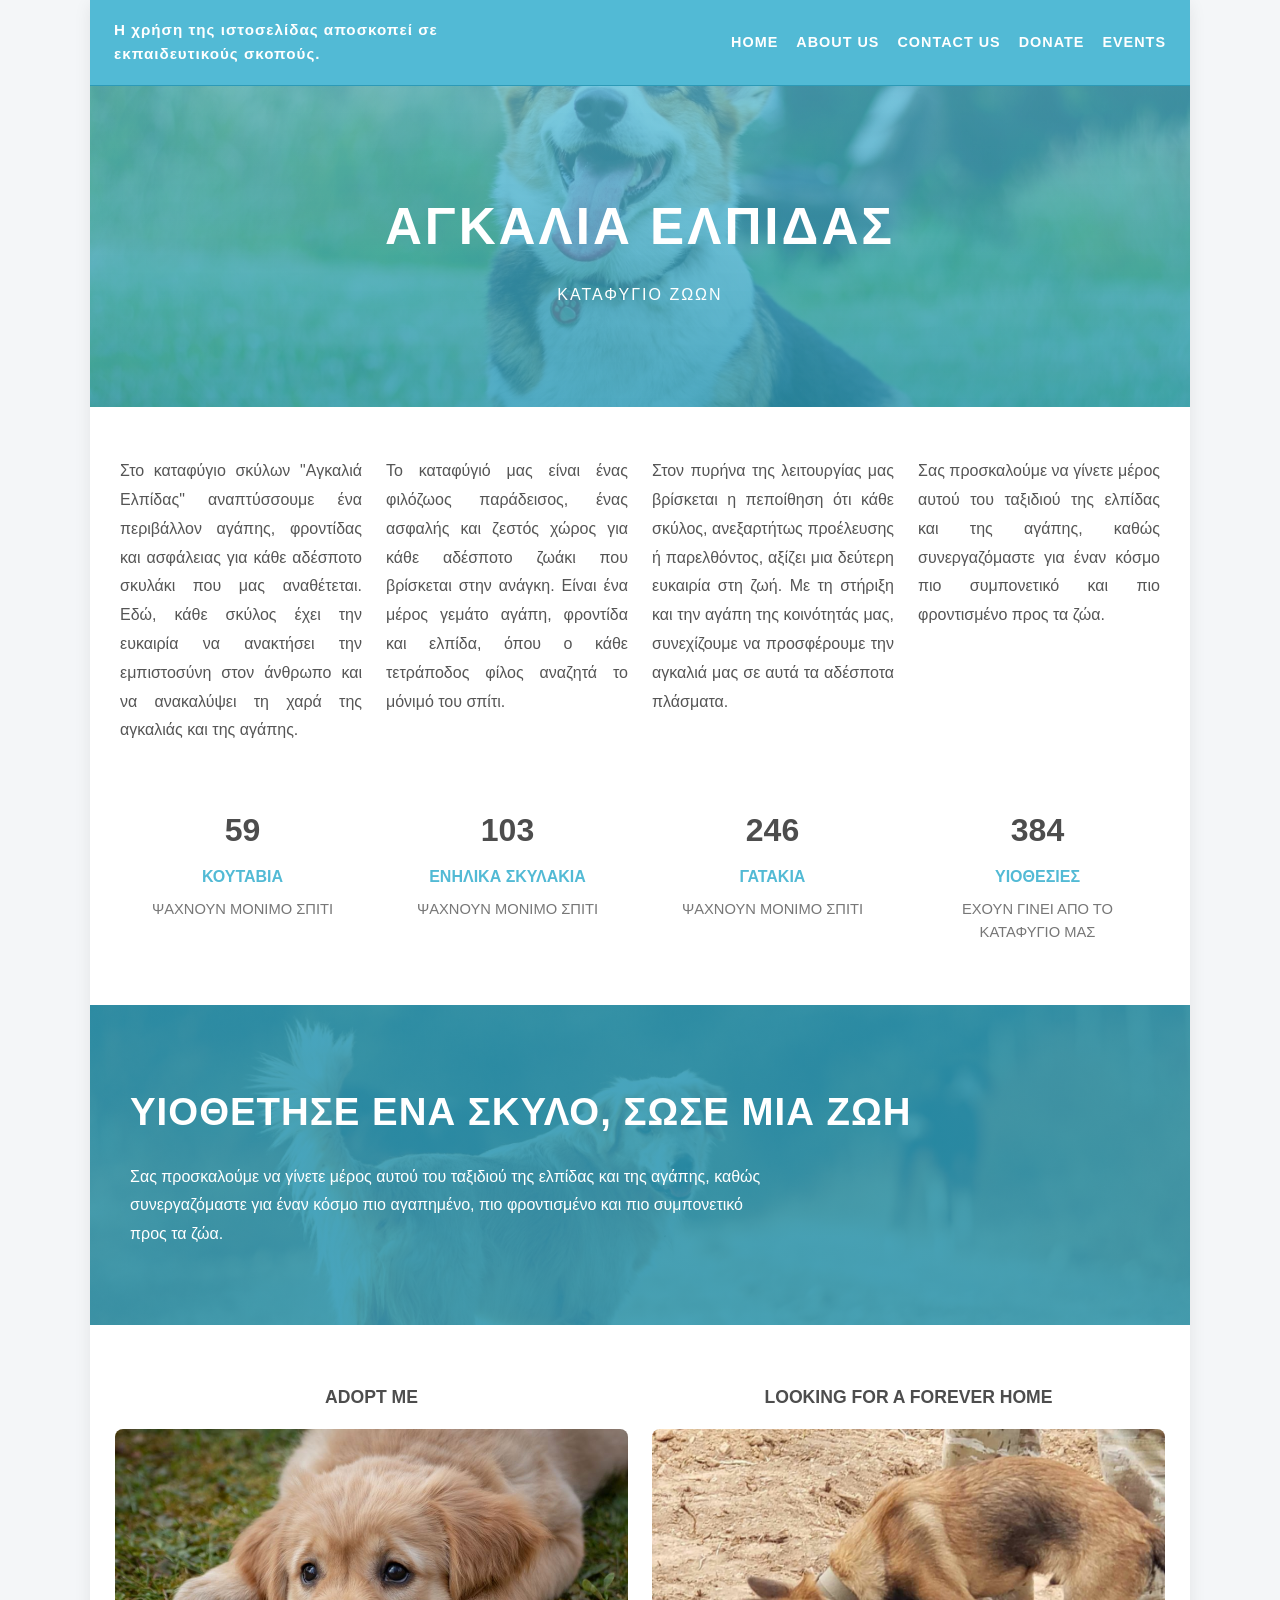
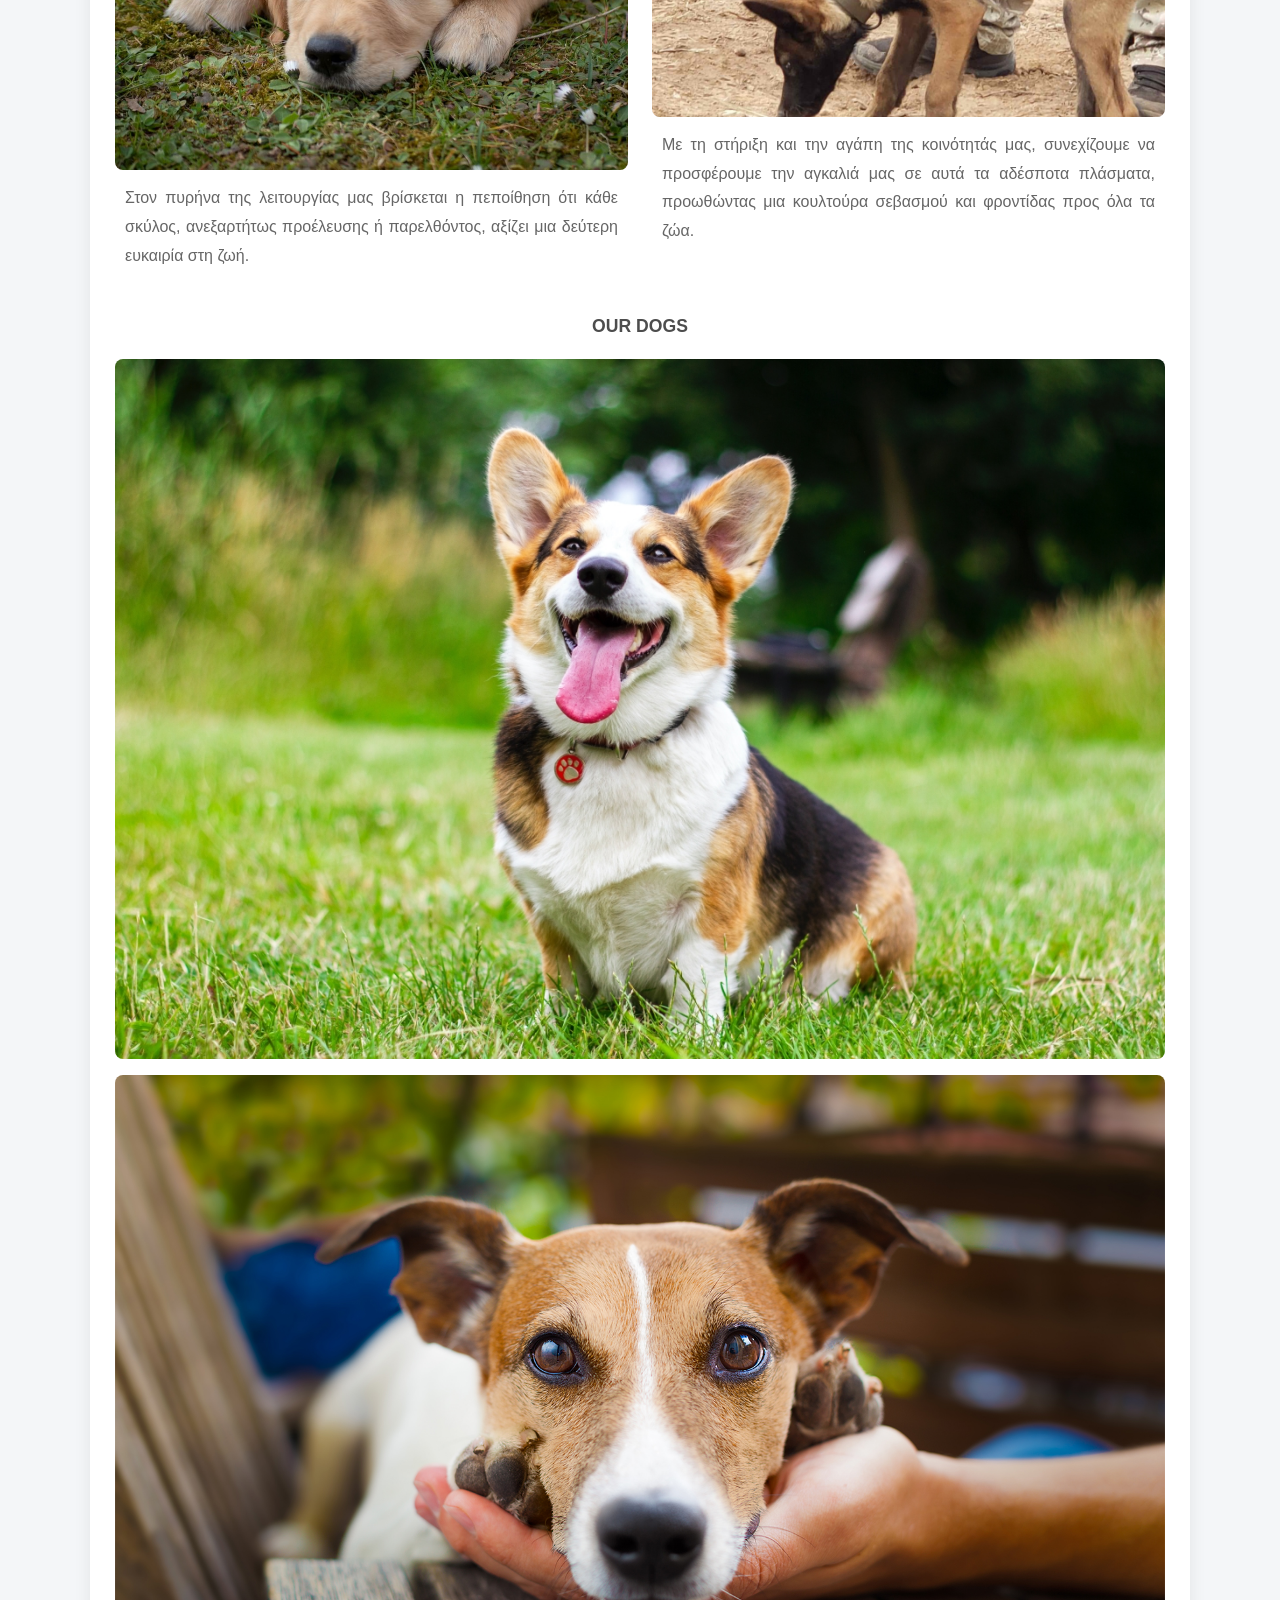
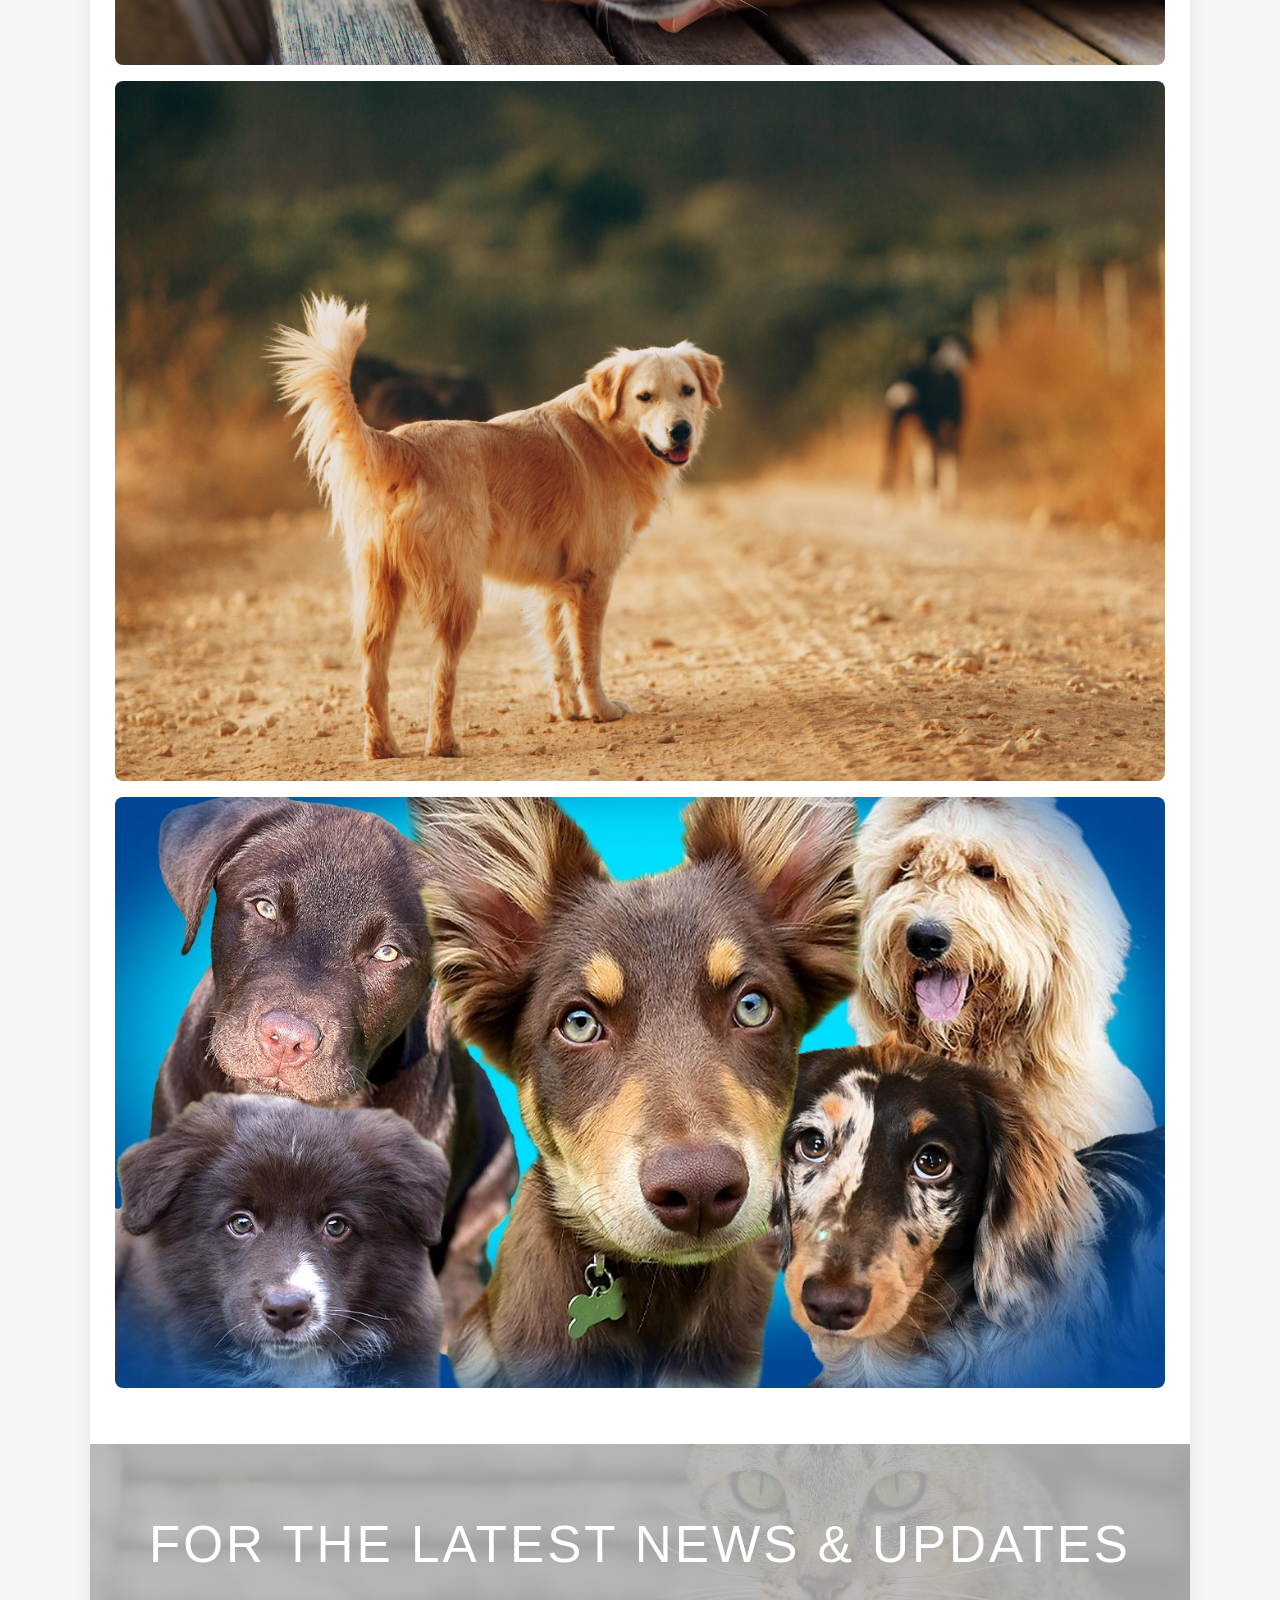
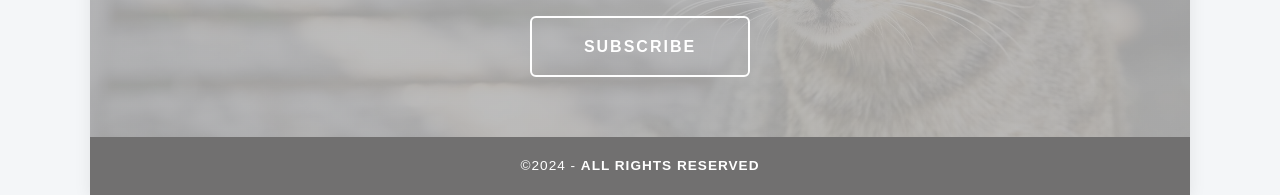
==== commit c5e040f6: "Update index.html" ====
--- a/index.html
+++ b/index.html
@@ -6,7 +6,10 @@
   <meta name="viewport" content="width=device-width, initial-scale=1">
   <title>Hugs of Hope | Animal Shelter</title>
   <link href="css/singlePageTemplate.css" rel="stylesheet" type="text/css">
+  <script>var __adobewebfontsappname__="dreamweaver"</script>
+  <script src="https://use.edgefonts.net/source-sans-pro:n2:default.js" type="text/javascript"></script>
 </head>
+
 <body>
   <div class="container">
 
@@ -32,6 +35,8 @@
     </section>
 
     <section class="about" id="about">
+      <h2 class="hidden">About</h2>
+
       <p class="text_column">
         Στο καταφύγιο σκύλων "Αγκαλιά Ελπίδας" αναπτύσσουμε ένα περιβάλλον αγάπης, φροντίδας και ασφάλειας
         για κάθε αδέσποτο σκυλάκι που μας αναθέτεται. Εδώ, κάθε σκύλος έχει την ευκαιρία να ανακτήσει
@@ -47,46 +52,53 @@
       <p class="text_column">
         Στον πυρήνα της λειτουργίας μας βρίσκεται η πεποίθηση ότι κάθε σκύλος, ανεξαρτήτως προέλευσης ή
         παρελθόντος, αξίζει μια δεύτερη ευκαιρία στη ζωή. Με τη στήριξη και την αγάπη της κοινότητάς μας,
-        συνεχίζουμε να προσφέρουμε την αγκαλιά μας σε αυτά τα αδέσποτα πλάσματα, προωθώντας μια κουλτούρα
-        σεβασμού και φροντίδας προς όλα τα ζώα.
+        συνεχίζουμε να προσφέρουμε την αγκαλιά μας σε αυτά τα αδέσποτα πλάσματα.
+      </p>
+
+      <p class="text_column">
+        Σας προσκαλούμε να γίνετε μέρος αυτού του ταξιδιού της ελπίδας και της αγάπης, καθώς συνεργαζόμαστε
+        για έναν κόσμο πιο συμπονετικό και πιο φροντισμένο προς τα ζώα.
       </p>
     </section>
 
-    <section class="gallery">
+    <div class="gallery">
       <div class="thumbnail">
         <h1 class="stats">59</h1>
         <h4>ΚΟΥΤΑΒΙΑ</h4>
         <p>ΨΑΧΝΟΥΝ ΜΟΝΙΜΟ ΣΠΙΤΙ</p>
       </div>
+
       <div class="thumbnail">
         <h1 class="stats">103</h1>
         <h4>ΕΝΗΛΙΚΑ ΣΚΥΛΑΚΙΑ</h4>
         <p>ΨΑΧΝΟΥΝ ΜΟΝΙΜΟ ΣΠΙΤΙ</p>
       </div>
+
       <div class="thumbnail">
         <h1 class="stats">246</h1>
         <h4>ΓΑΤΑΚΙΑ</h4>
         <p>ΨΑΧΝΟΥΝ ΜΟΝΙΜΟ ΣΠΙΤΙ</p>
       </div>
+
       <div class="thumbnail">
         <h1 class="stats">384</h1>
         <h4>ΥΙΟΘΕΣΙΕΣ</h4>
         <p>ΕΧΟΥΝ ΓΙΝΕΙ ΑΠΟ ΤΟ ΚΑΤΑΦΥΓΙΟ ΜΑΣ</p>
       </div>
-    </section>
+    </div>
 
     <section class="banner">
       <h2 class="parallax">ΥΙΟΘΕΤΗΣΕ ΕΝΑ ΣΚΥΛΟ, ΣΩΣΕ ΜΙΑ ΖΩΗ</h2>
       <p class="parallax_description">
-        Σας προσκαλούμε να γίνετε μέρος αυτού του ταξιδιού της ελπίδας και της αγάπης,
-        καθώς συνεργαζόμαστε για έναν κόσμο πιο αγαπημένο, πιο φροντισμένο και πιο συμπονετικό προς τα ζώα.
+        Σας προσκαλούμε να γίνετε μέρος αυτού του ταξιδιού της ελπίδας και της αγάπης, καθώς συνεργαζόμαστε
+        για έναν κόσμο πιο αγαπημένο, πιο φροντισμένο και πιο συμπονετικό προς τα ζώα.
       </p>
     </section>
 
     <footer>
       <article class="footer_column">
         <h3>ADOPT ME</h3>
-        <img src="images/DOG1.jpg" alt="Dog available for adoption" class="cards">
+        <img src="images/DOG1.jpg" alt="Dog available for adoption" width="400" height="200" class="cards">
         <p>
           Στον πυρήνα της λειτουργίας μας βρίσκεται η πεποίθηση ότι κάθε σκύλος, ανεξαρτήτως προέλευσης ή
           παρελθόντος, αξίζει μια δεύτερη ευκαιρία στη ζωή.
@@ -95,23 +107,24 @@
 
       <article class="footer_column">
         <h3>LOOKING FOR A FOREVER HOME</h3>
-        <img src="images/DOG2.jpg" alt="Dog looking for a forever home" class="cards">
+        <img src="images/DOG2.jpg" alt="Dog looking for a forever home" width="400" height="200" class="cards">
         <p>
-          Με τη στήριξη και την αγάπη της κοινότητάς μας, συνεχίζουμε να προσφέρουμε την αγκαλιά μας
-          σε αυτά τα αδέσποτα πλάσματα.
+          Με τη στήριξη και την αγάπη της κοινότητάς μας, συνεχίζουμε να προσφέρουμε την αγκαλιά μας σε αυτά
+          τα αδέσποτα πλάσματα, προωθώντας μια κουλτούρα σεβασμού και φροντίδας προς όλα τα ζώα.
         </p>
       </article>
 
       <article class="footer_column full_width_gallery">
         <h3>OUR DOGS</h3>
-        <img src="images/DOG.jpg" alt="Shelter dog" class="cards">
-        <img src="images/DOG3.jpg" alt="Shelter dog" class="cards">
-        <img src="images/DOG4.jpg" alt="Shelter dog" class="cards">
-        <img src="images/DOG7.jpg" alt="Shelter dog" class="cards">
+        <img src="images/DOG.jpg" alt="Shelter dog" width="800" height="400" class="cards">
+        <img src="images/DOG3.jpg" alt="Shelter dog" width="800" height="400" class="cards">
+        <img src="images/DOG4.jpg" alt="Shelter dog" width="800" height="400" class="cards">
+        <img src="images/DOG7.jpg" alt="Shelter dog" width="800" height="400" class="cards">
       </article>
     </footer>
 
     <section class="footer_banner" id="contact">
+      <h2 class="hidden">Footer Banner Section</h2>
       <p class="hero_header">FOR THE LATEST NEWS &amp; UPDATES</p>
       <div class="button">SUBSCRIBE</div>
     </section>
